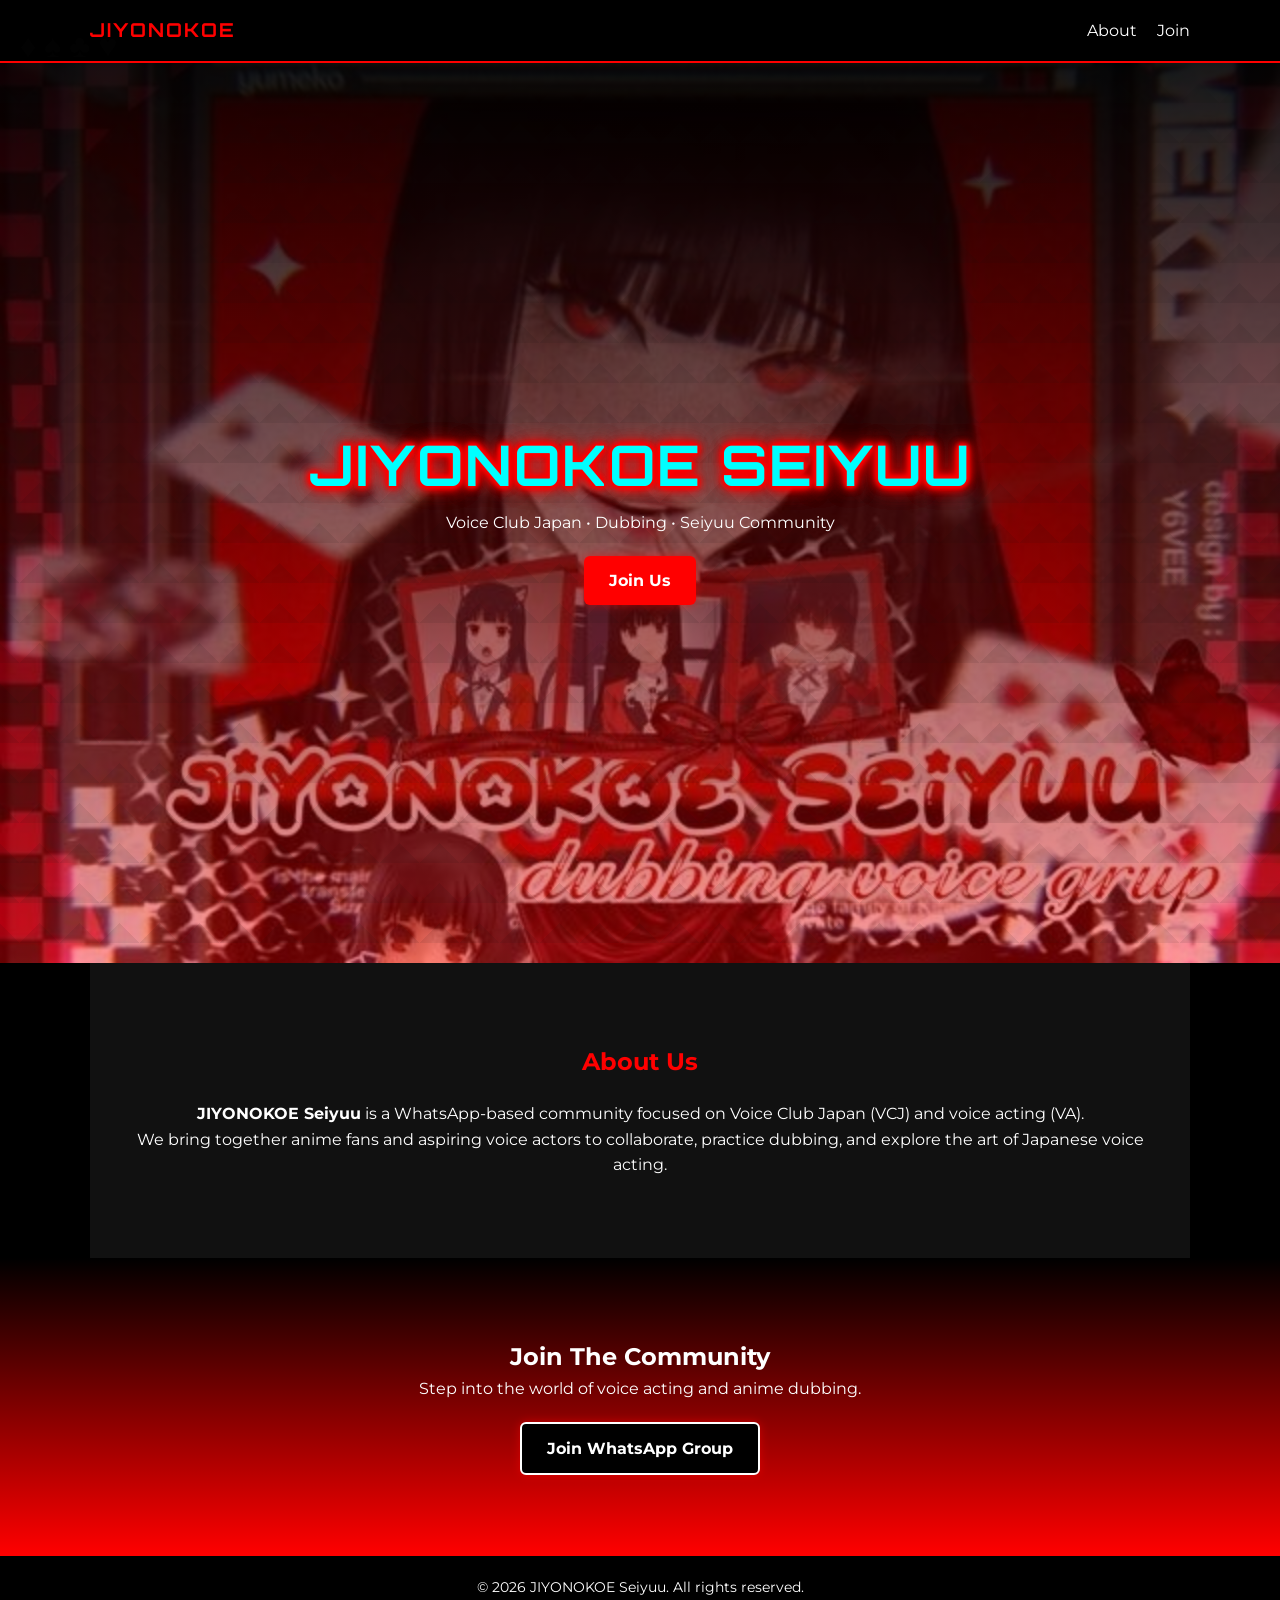
==== index.html @ 3099c6f5 "Add files via upload" ====
<!DOCTYPE html>
<html lang="en">

<head>
    <!-- META -->
    <meta charset="UTF-8">
    <meta name="viewport" content="width=device-width, initial-scale=1.0">
    <meta name="theme-color" content="#ff0000">

    <!-- SEO -->
    <title>JIYONOKOE Seiyuu | Voice Acting Community</title>
    <meta name="description"
        content="Join JIYONOKOE Seiyuu - komunitas voice acting, dubbing anime, dan Voice Club Japan.">

    <!-- FAVICON -->
    <link rel="icon" href="assets/icons/favicon.ico" type="image/x-icon">

    <!-- CSS -->
    <link rel="stylesheet" href="css/style.css">

    <!-- PRELOAD (optional performance boost) -->
    <link rel="preload" href="css/style.css" as="style">

    <link
        href="https://fonts.googleapis.com/css2?family=Orbitron:wght@500;700&family=Montserrat:wght@400;600&display=swap"
        rel="stylesheet">
</head>

<body>

    <!-- NAVBAR -->
    <header class="navbar">
        <div class="container">
            <div class="logo">JIYONOKOE</div>

            <!-- Hamburger button (mobile ready) -->
            <button class="menu-toggle" aria-label="Toggle menu">☰</button>

            <nav>
                <ul class="nav-links">
                    <li><a href="#about">About</a></li>
                    <li><a href="#join">Join</a></li>
                </ul>
            </nav>
        </div>
    </header>

    <!-- HERO -->
    <main>
        <section class="hero">
            <div class="overlay"></div>

            <div class="hero-content">
                <h1 class="glitch" data-text="JIYONOKOE SEIYUU">
                    JIYONOKOE SEIYUU
                </h1>

                <p>Voice Club Japan • Dubbing • Seiyuu Community</p>

                <a href="#join" class="btn" role="button">
                    Join Us
                </a>
            </div>
        </section>

        <!-- ABOUT -->
        <section id="about" class="about container">
            <h2>About Us</h2>

            <p>
                <strong>JIYONOKOE Seiyuu</strong> is a WhatsApp-based community focused on
                Voice Club Japan (VCJ) and voice acting (VA).
            </p>

            <p>
                We bring together anime fans and aspiring voice actors to collaborate,
                practice dubbing, and explore the art of Japanese voice acting.
            </p>
        </section>

        <!-- JOIN -->
        <section id="join" class="join">
            <div class="container">
                <h2>Join The Community</h2>
                <p>Step into the world of voice acting and anime dubbing.</p>

                <a href="https://chat.whatsapp.com/EHV4SzFaXzv5oQG0ze5y3T?mode=gi_t" class="btn join-btn"
                    target="_blank" rel="noopener noreferrer">
                    Join WhatsApp Group
                </a>
            </div>
        </section>
    </main>

    <!-- FOOTER -->
    <footer>
        <p>© 2026 JIYONOKOE Seiyuu. All rights reserved.</p>
    </footer>

    <!-- JS -->
    <script src="js/script.js" defer></script>

</body>

</html>
---- css/style.css ----
/* =========================
   RESET & BASE
========================= */
*,
*::before,
*::after {
    margin: 0;
    padding: 0;
    box-sizing: border-box;
}

:root {
    --primary: #ff0000;
    --dark: #000;
    --light: #fff;
    --gray: #111;
    --transition: 0.3s ease;
    --radius: 6px;
}

html {
    scroll-behavior: smooth;
}

body {
    font-family: 'Montserrat', sans-serif;
    background: var(--dark);
    color: var(--light);
    overflow-x: hidden;
    line-height: 1.6;
}

/* NOISE TEXTURE */
body::before {
    content: "";
    position: fixed;
    inset: 0;
    background: url("https://grainy-gradients.vercel.app/noise.svg");
    opacity: 0.05;
    pointer-events: none;
    z-index: 9999;
}

/* CONTAINER (biar konsisten layoutnya) */
.container {
    width: 90%;
    max-width: 1100px;
    margin: auto;
}

/* =========================
   NAVBAR
========================= */
.navbar {
    position: sticky;
    top: 0;
    z-index: 1000;
    background: rgba(0, 0, 0, 0.9);
    border-bottom: 2px solid var(--primary);
}

.navbar .container {
    display: flex;
    justify-content: space-between;
    align-items: center;
    padding: 15px 0;
}

.logo {
    font-weight: bold;
    color: var(--primary);
    letter-spacing: 2px;
    font-size: 1.2rem;
}

.logo,
.glitch {
    font-family: 'Orbitron', sans-serif;
    letter-spacing: 2px;
}

/* NAV LINKS */
.nav-links {
    display: flex;
    list-style: none;
    gap: 20px;
}

.nav-links a.active {
    color: red;
    font-weight: bold;
}

.navbar a {
    color: var(--light);
    text-decoration: none;
    position: relative;
    transition: var(--transition);
}

/* underline animation */
.navbar a::after {
    content: "";
    position: absolute;
    width: 0%;
    height: 2px;
    left: 0;
    bottom: -5px;
    background: var(--primary);
    transition: var(--transition);
}

.navbar a:hover::after {
    width: 100%;
}

/* =========================
   HERO
========================= */
.hero {
    height: 100vh;
    background: url("../assets/images/bg.jpg") center/cover no-repeat;
    display: flex;
    align-items: center;
    justify-content: center;
    position: relative;
}

/* CHECKERBOARD OVERLAY */
.hero::after {
    content: "";
    position: absolute;
    inset: 0;
    background-image:
        linear-gradient(45deg, #111 25%, transparent 25%),
        linear-gradient(-45deg, #111 25%, transparent 25%);
    background-size: 40px 40px;
    opacity: 0.08;
    pointer-events: none;
}

.overlay {
    position: absolute;
    inset: 0;
    background: linear-gradient(rgba(0, 0, 0, 0.9),
            rgba(255, 0, 0, 0.4));
}

.hero-content {
    position: relative;
    text-align: center;
    z-index: 2;
    padding: 20px;
}

/* =========================
   GLITCH EFFECT (UPGRADED)
========================= */
.glitch {
    font-size: clamp(2rem, 5vw, 3.5rem);
    position: relative;
    color: var(--light);
    animation: glitch-skew 1s infinite linear alternate-reverse;
    text-shadow:
        0 0 5px red,
        0 0 10px red,
        0 0 20px rgba(255, 0, 0, 0.6);
}

.glitch::before,
.glitch::after {
    content: attr(data-text);
    position: absolute;
    left: 0;
}

.glitch::before {
    color: var(--primary);
    animation: glitch-top 1s infinite linear alternate-reverse;
}

.glitch::after {
    color: cyan;
    animation: glitch-bottom 1.2s infinite linear alternate-reverse;
}

@keyframes glitch-top {
    0% {
        transform: translate(-2px, -2px);
    }

    50% {
        transform: translate(2px, 2px);
    }

    100% {
        transform: translate(-1px, 1px);
    }
}

@keyframes glitch-bottom {
    0% {
        transform: translate(2px, 2px);
    }

    50% {
        transform: translate(-2px, -2px);
    }

    100% {
        transform: translate(1px, -1px);
    }
}

@keyframes glitch-skew {
    0% {
        transform: skew(0deg);
    }

    100% {
        transform: skew(2deg);
    }
}

/* =========================
   BUTTON
========================= */
.btn {
    display: inline-block;
    margin-top: 20px;
    padding: 12px 25px;
    background: var(--primary);
    color: var(--light);
    text-decoration: none;
    border-radius: var(--radius);
    transition: var(--transition);
    font-weight: bold;
    box-shadow: 0 0 10px rgba(255, 0, 0, 0.5);
}

.btn:hover {
    background: var(--light);
    color: var(--dark);
    transform: scale(1.05);
    box-shadow: 0 0 20px rgba(255, 0, 0, 0.8);
}

/* =========================
   ABOUT
========================= */
.about {
    padding: 80px 20px;
    text-align: center;
    background: var(--gray);
}

.about h2 {
    color: var(--primary);
    margin-bottom: 20px;
}

/* =========================
   JOIN
========================= */
.join {
    padding: 80px 20px;
    text-align: center;
    background: linear-gradient(var(--dark), var(--primary));
}

.join-btn {
    background: var(--dark);
    border: 2px solid var(--light);
}

.join-btn:hover {
    background: var(--light);
    color: var(--dark);
}

.join::before {
    content: "♦ ♠ ♣ ♥";
    position: absolute;
    top: 20px;
    left: 20px;
    font-size: 2rem;
    opacity: 0.1;
}

/* =========================
   FOOTER
========================= */
footer {
    text-align: center;
    padding: 20px;
    background: var(--dark);
    border-top: 1px solid var(--primary);
    font-size: 0.9rem;
}

/* =========================
   MOBILE MENU
========================= */
.menu-toggle {
    display: none;
    font-size: 1.5rem;
    background: none;
    border: none;
    color: var(--light);
    cursor: pointer;
}

/* =========================
   RESPONSIVE
========================= */
@media (max-width: 768px) {
    .menu-toggle {
        display: block;
    }

    .nav-links {
        position: absolute;
        top: 60px;
        right: 0;
        background: var(--dark);
        width: 100%;
        flex-direction: column;
        align-items: center;
        display: none;
        padding: 20px 0;
    }

    .nav-links.active {
        display: flex;
    }

    .hero {
        height: 90vh;
    }
}
---- css/style.css ----
/* =========================
   RESET & BASE
========================= */
*,
*::before,
*::after {
    margin: 0;
    padding: 0;
    box-sizing: border-box;
}

:root {
    --primary: #ff0000;
    --dark: #000;
    --light: #fff;
    --gray: #111;
    --transition: 0.3s ease;
    --radius: 6px;
}

html {
    scroll-behavior: smooth;
}

body {
    font-family: 'Montserrat', sans-serif;
    background: var(--dark);
    color: var(--light);
    overflow-x: hidden;
    line-height: 1.6;
}

/* NOISE TEXTURE */
body::before {
    content: "";
    position: fixed;
    inset: 0;
    background: url("https://grainy-gradients.vercel.app/noise.svg");
    opacity: 0.05;
    pointer-events: none;
    z-index: 9999;
}

/* CONTAINER (biar konsisten layoutnya) */
.container {
    width: 90%;
    max-width: 1100px;
    margin: auto;
}

/* =========================
   NAVBAR
========================= */
.navbar {
    position: sticky;
    top: 0;
    z-index: 1000;
    background: rgba(0, 0, 0, 0.9);
    border-bottom: 2px solid var(--primary);
}

.navbar .container {
    display: flex;
    justify-content: space-between;
    align-items: center;
    padding: 15px 0;
}

.logo {
    font-weight: bold;
    color: var(--primary);
    letter-spacing: 2px;
    font-size: 1.2rem;
}

.logo,
.glitch {
    font-family: 'Orbitron', sans-serif;
    letter-spacing: 2px;
}

/* NAV LINKS */
.nav-links {
    display: flex;
    list-style: none;
    gap: 20px;
}

.nav-links a.active {
    color: red;
    font-weight: bold;
}

.navbar a {
    color: var(--light);
    text-decoration: none;
    position: relative;
    transition: var(--transition);
}

/* underline animation */
.navbar a::after {
    content: "";
    position: absolute;
    width: 0%;
    height: 2px;
    left: 0;
    bottom: -5px;
    background: var(--primary);
    transition: var(--transition);
}

.navbar a:hover::after {
    width: 100%;
}

/* =========================
   HERO
========================= */
.hero {
    height: 100vh;
    background: url("../assets/images/bg.jpg") center/cover no-repeat;
    display: flex;
    align-items: center;
    justify-content: center;
    position: relative;
}

/* CHECKERBOARD OVERLAY */
.hero::after {
    content: "";
    position: absolute;
    inset: 0;
    background-image:
        linear-gradient(45deg, #111 25%, transparent 25%),
        linear-gradient(-45deg, #111 25%, transparent 25%);
    background-size: 40px 40px;
    opacity: 0.08;
    pointer-events: none;
}

.overlay {
    position: absolute;
    inset: 0;
    background: linear-gradient(rgba(0, 0, 0, 0.9),
            rgba(255, 0, 0, 0.4));
}

.hero-content {
    position: relative;
    text-align: center;
    z-index: 2;
    padding: 20px;
}

/* =========================
   GLITCH EFFECT (UPGRADED)
========================= */
.glitch {
    font-size: clamp(2rem, 5vw, 3.5rem);
    position: relative;
    color: var(--light);
    animation: glitch-skew 1s infinite linear alternate-reverse;
    text-shadow:
        0 0 5px red,
        0 0 10px red,
        0 0 20px rgba(255, 0, 0, 0.6);
}

.glitch::before,
.glitch::after {
    content: attr(data-text);
    position: absolute;
    left: 0;
}

.glitch::before {
    color: var(--primary);
    animation: glitch-top 1s infinite linear alternate-reverse;
}

.glitch::after {
    color: cyan;
    animation: glitch-bottom 1.2s infinite linear alternate-reverse;
}

@keyframes glitch-top {
    0% {
        transform: translate(-2px, -2px);
    }

    50% {
        transform: translate(2px, 2px);
    }

    100% {
        transform: translate(-1px, 1px);
    }
}

@keyframes glitch-bottom {
    0% {
        transform: translate(2px, 2px);
    }

    50% {
        transform: translate(-2px, -2px);
    }

    100% {
        transform: translate(1px, -1px);
    }
}

@keyframes glitch-skew {
    0% {
        transform: skew(0deg);
    }

    100% {
        transform: skew(2deg);
    }
}

/* =========================
   BUTTON
========================= */
.btn {
    display: inline-block;
    margin-top: 20px;
    padding: 12px 25px;
    background: var(--primary);
    color: var(--light);
    text-decoration: none;
    border-radius: var(--radius);
    transition: var(--transition);
    font-weight: bold;
    box-shadow: 0 0 10px rgba(255, 0, 0, 0.5);
}

.btn:hover {
    background: var(--light);
    color: var(--dark);
    transform: scale(1.05);
    box-shadow: 0 0 20px rgba(255, 0, 0, 0.8);
}

/* =========================
   ABOUT
========================= */
.about {
    padding: 80px 20px;
    text-align: center;
    background: var(--gray);
}

.about h2 {
    color: var(--primary);
    margin-bottom: 20px;
}

/* =========================
   JOIN
========================= */
.join {
    padding: 80px 20px;
    text-align: center;
    background: linear-gradient(var(--dark), var(--primary));
}

.join-btn {
    background: var(--dark);
    border: 2px solid var(--light);
}

.join-btn:hover {
    background: var(--light);
    color: var(--dark);
}

.join::before {
    content: "♦ ♠ ♣ ♥";
    position: absolute;
    top: 20px;
    left: 20px;
    font-size: 2rem;
    opacity: 0.1;
}

/* =========================
   FOOTER
========================= */
footer {
    text-align: center;
    padding: 20px;
    background: var(--dark);
    border-top: 1px solid var(--primary);
    font-size: 0.9rem;
}

/* =========================
   MOBILE MENU
========================= */
.menu-toggle {
    display: none;
    font-size: 1.5rem;
    background: none;
    border: none;
    color: var(--light);
    cursor: pointer;
}

/* =========================
   RESPONSIVE
========================= */
@media (max-width: 768px) {
    .menu-toggle {
        display: block;
    }

    .nav-links {
        position: absolute;
        top: 60px;
        right: 0;
        background: var(--dark);
        width: 100%;
        flex-direction: column;
        align-items: center;
        display: none;
        padding: 20px 0;
    }

    .nav-links.active {
        display: flex;
    }

    .hero {
        height: 90vh;
    }
}
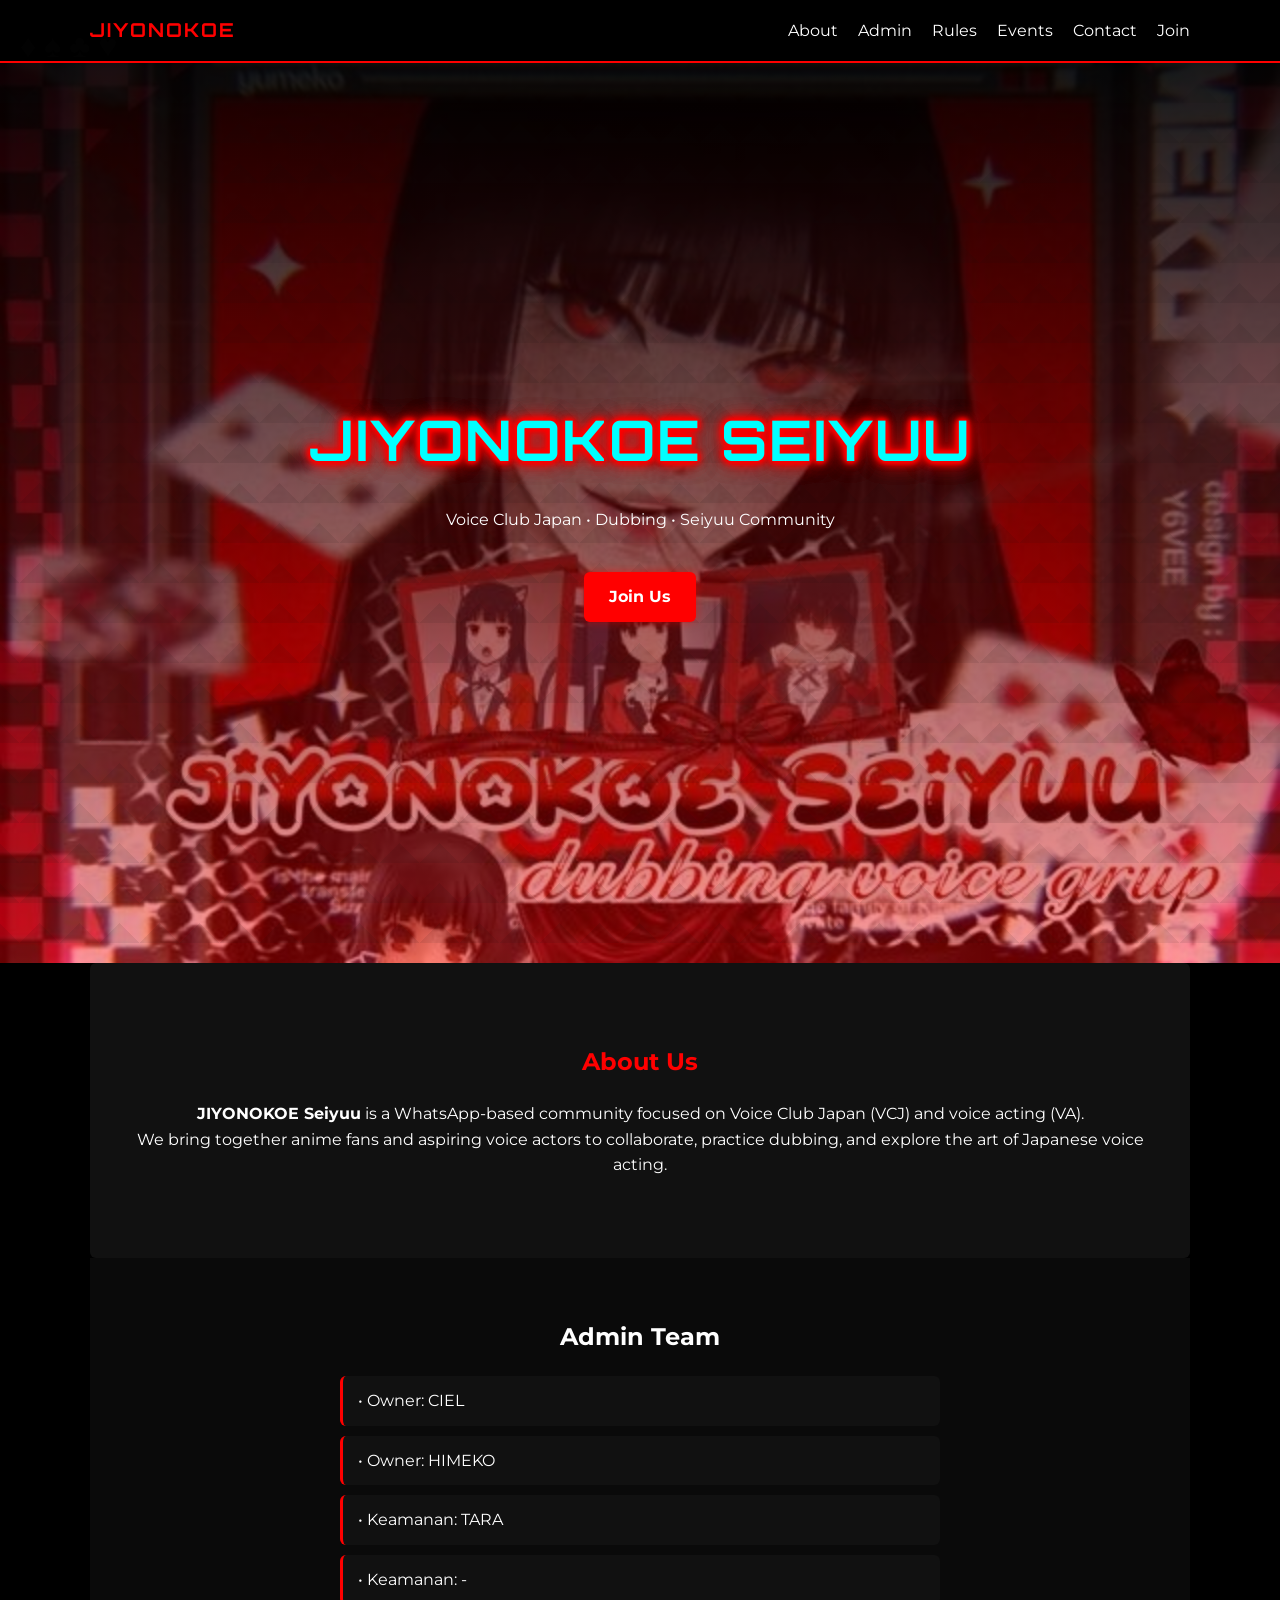
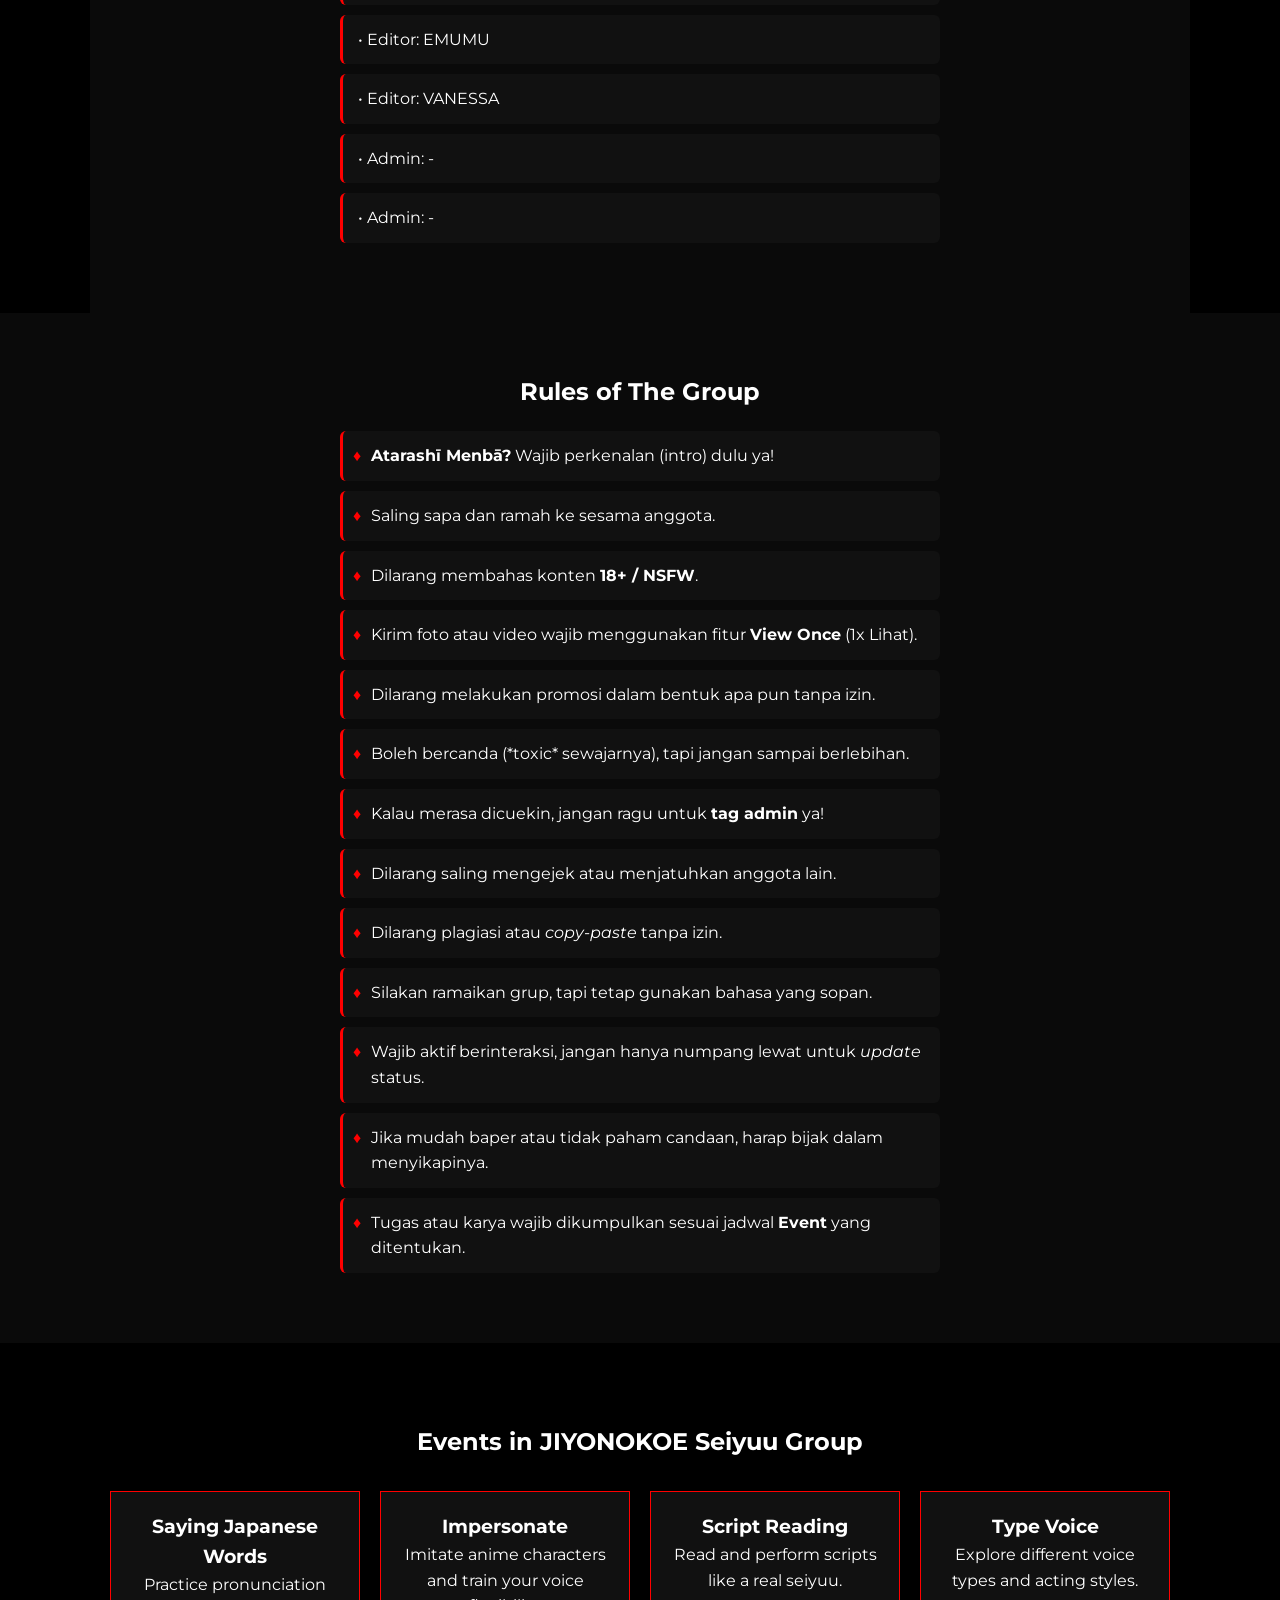
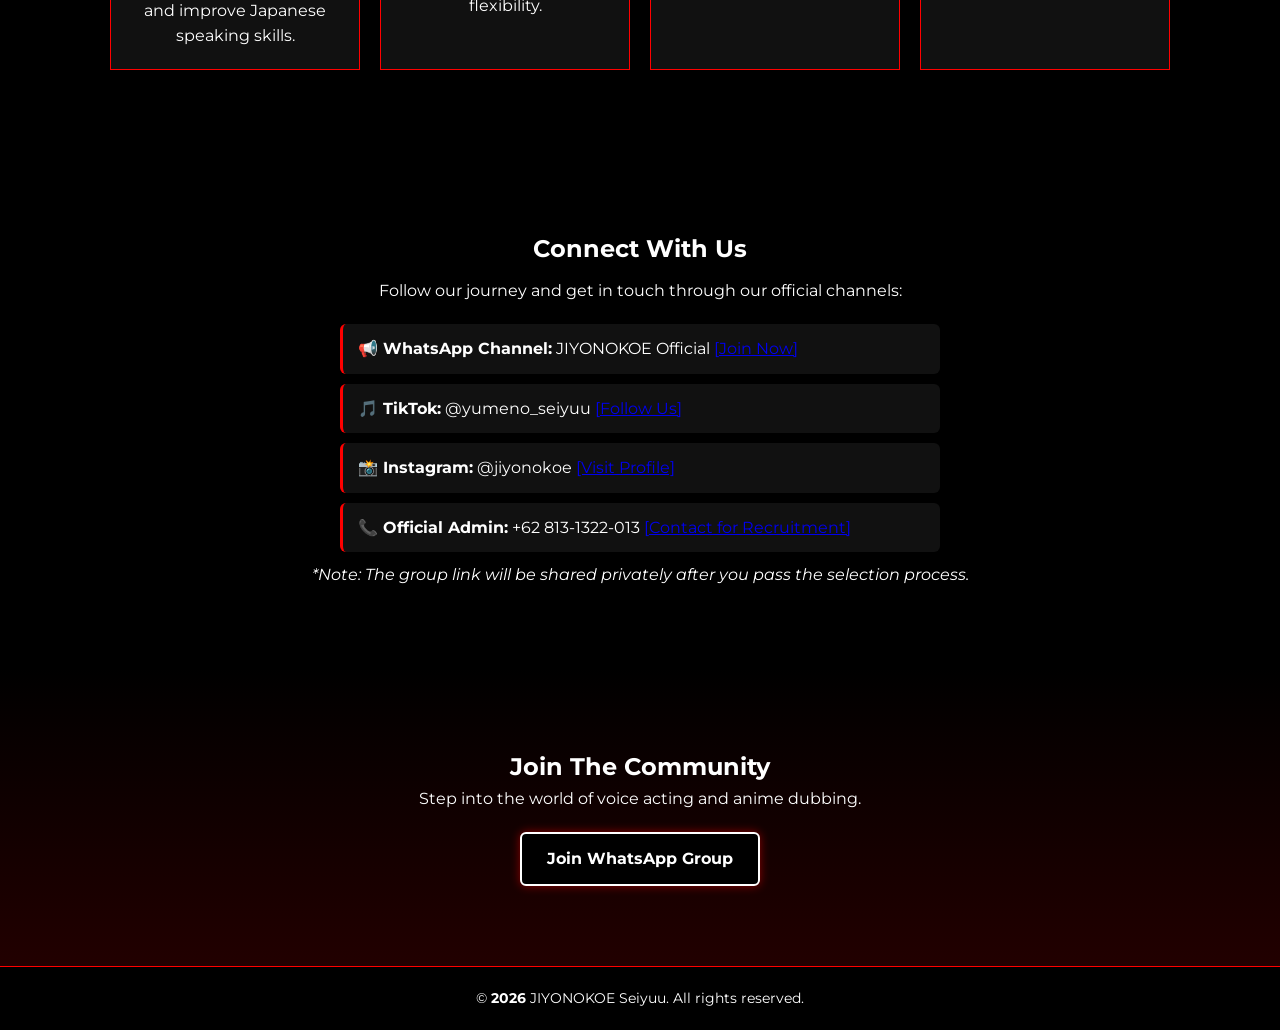
==== commit 01d82488: "Add files via upload" ====
--- a/index.html
+++ b/index.html
@@ -21,6 +21,14 @@
     <!-- PRELOAD (optional performance boost) -->
     <link rel="preload" href="css/style.css" as="style">
 
+    <style>
+        #year {
+            font-weight: bold;
+            /* font-weight: 600; */
+            /* color: var(--primary); */
+        }
+    </style>
+
     <link
         href="https://fonts.googleapis.com/css2?family=Orbitron:wght@500;700&family=Montserrat:wght@400;600&display=swap"
         rel="stylesheet">
@@ -39,6 +47,10 @@
             <nav>
                 <ul class="nav-links">
                     <li><a href="#about">About</a></li>
+                    <li><a href="#admin">Admin</a></li>
+                    <li><a href="#rules">Rules</a></li>
+                    <li><a href="#events">Events</a></li>
+                    <li><a href="#contact">Contact</a></li>
                     <li><a href="#join">Join</a></li>
                 </ul>
             </nav>
@@ -78,14 +90,116 @@
             </p>
         </section>
 
+        <!-- ADMIN -->
+        <section id="admin" class="admin container">
+            <h2>Admin Team</h2>
+            <ul>
+                <!-- <li>• Owner: JIYONOKOE Founder</li>
+                <li>• Co-Admin: Voice Director</li>
+                <li>• Moderator: Community Staff</li> -->
+                <li>• Owner: CIEL</li>
+                <li>• Owner: HIMEKO</li>
+                <li>• Keamanan: TARA</li>
+                <li>• Keamanan: -</li>
+                <li>• Editor: EMUMU</li>
+                <li>• Editor: VANESSA</li>
+                <li>• Admin: -</li>
+                <li>• Admin: -</li>
+            </ul>
+        </section>
+
+        <!-- RULES -->
+        <section id="rules" class="rules">
+            <div class="container">
+                <h2>Rules of The Group</h2>
+                <ul>
+                    <li><strong>Atarashī Menbā?</strong> Wajib perkenalan (intro) dulu ya!</li>
+                    <li>Saling sapa dan ramah ke sesama anggota.</li>
+                    <li>Dilarang membahas konten <strong>18+ / NSFW</strong>.</li>
+                    <li>Kirim foto atau video wajib menggunakan fitur <strong>View Once</strong> (1x Lihat).</li>
+                    <li>Dilarang melakukan promosi dalam bentuk apa pun tanpa izin.</li>
+                    <li>Boleh bercanda (*toxic* sewajarnya), tapi jangan sampai berlebihan.</li>
+                    <li>Kalau merasa dicuekin, jangan ragu untuk <strong>tag admin</strong> ya!</li>
+                    <li>Dilarang saling mengejek atau menjatuhkan anggota lain.</li>
+                    <li>Dilarang plagiasi atau <em>copy-paste</em> tanpa izin.</li>
+                    <li>Silakan ramaikan grup, tapi tetap gunakan bahasa yang sopan.</li>
+                    <li>Wajib aktif berinteraksi, jangan hanya numpang lewat untuk <em>update</em> status.</li>
+                    <li>Jika mudah baper atau tidak paham candaan, harap bijak dalam menyikapinya.</li>
+                    <li>Tugas atau karya wajib dikumpulkan sesuai jadwal <strong>Event</strong> yang ditentukan.</li>
+                </ul>
+            </div>
+        </section>
+
+        <!-- EVENTS -->
+        <section id="events" class="events container">
+            <h2>Events in JIYONOKOE Seiyuu Group</h2>
+
+            <div class="event-list">
+                <div class="event-card">
+                    <h3>Saying Japanese Words</h3>
+                    <p>Practice pronunciation and improve Japanese speaking skills.</p>
+                </div>
+
+                <div class="event-card">
+                    <h3>Impersonate</h3>
+                    <p>Imitate anime characters and train your voice flexibility.</p>
+                </div>
+
+                <div class="event-card">
+                    <h3>Script Reading</h3>
+                    <p>Read and perform scripts like a real seiyuu.</p>
+                </div>
+
+                <div class="event-card">
+                    <h3>Type Voice</h3>
+                    <p>Explore different voice types and acting styles.</p>
+                </div>
+            </div>
+        </section>
+
+        <!-- CONTACT -->
+        <section id="contact" class="contact">
+            <div class="container">
+                <h2>Connect With Us</h2>
+                <p>Follow our journey and get in touch through our official channels:</p>
+
+                <ul class="social-list">
+                    <li>
+                        <strong>📢 WhatsApp Channel:</strong> JIYONOKOE Official
+                        <a href="https://whatsapp.com/channel/0029Vb7J8HgIt5rrhoiACw1H" target="_blank"
+                            rel="noopener noreferrer">[Join Now]</a>
+                    </li>
+                    <li>
+                        <strong>🎵 TikTok:</strong> @yumeno_seiyuu
+                        <a href="https://www.tiktok.com/@yumeno_seiyuu" target="_blank"
+                            rel="noopener noreferrer">[Follow Us]</a>
+                    </li>
+                    <li>
+                        <strong>📸 Instagram:</strong> @jiyonokoe
+                        <a href="https://www.instagram.com/invites/contact/?utm_source=ig_contact_invite&utm_medium=copy_link&utm_content=hyzspw4"
+                            target="_blank" rel="noopener noreferrer">[Visit Profile]</a>
+                    </li>
+                    <li>
+                        <strong>📞 Official Admin:</strong> +62 813-1322-013
+                        <a href="https://wa.me/628131322013?text=Halo%20kak%20ciel,%20perkenalkan%20saya%20[nama].%0ASaya%20tertarik%20untuk%20bergabung%20dengan%20grup%20JIYONOKOE%20seiyuu.%20Apakah%20saat%20ini%20masih%20membuka%20pendaftaran?"
+                            target="_blank" rel="noopener noreferrer">[Contact for Recruitment]</a>
+                    </li>
+                </ul>
+
+                <div class="registration-note">
+                    <p><em>*Note: The group link will be shared privately after you pass the selection process.</em></p>
+                </div>
+            </div>
+        </section>
+
         <!-- JOIN -->
         <section id="join" class="join">
             <div class="container">
                 <h2>Join The Community</h2>
                 <p>Step into the world of voice acting and anime dubbing.</p>
 
-                <a href="https://chat.whatsapp.com/EHV4SzFaXzv5oQG0ze5y3T?mode=gi_t" class="btn join-btn"
-                    target="_blank" rel="noopener noreferrer">
+                <a href="https://whatsapp.com/channel/0029Vb7J8HgIt5rrhoiACw1H" class="btn join-btn" target="_blank"
+                    rel="noopener noreferrer">
                     Join WhatsApp Group
                 </a>
             </div>
@@ -94,12 +208,19 @@
 
     <!-- FOOTER -->
     <footer>
-        <p>© 2026 JIYONOKOE Seiyuu. All rights reserved.</p>
+        <div class="container">
+            <p>© <span id="year"></span> JIYONOKOE Seiyuu. All rights reserved.</p>
+        </div>
     </footer>
 
     <!-- JS -->
     <script src="js/script.js" defer></script>
 
+    <script>
+        // Set current year in footer
+        document.getElementById('year').textContent = new Date().getFullYear();
+    </script>
+
 </body>
 
 </html>
--- a/css/style.css
+++ b/css/style.css
@@ -57,6 +57,7 @@
     z-index: 1000;
     background: rgba(0, 0, 0, 0.9);
     border-bottom: 2px solid var(--primary);
+    padding: 0 15px;
 }
 
 .navbar .container {
@@ -64,6 +65,8 @@
     justify-content: space-between;
     align-items: center;
     padding: 15px 0;
+    /* width: 100%;
+    max-width: 1100px; */
 }
 
 .logo {
@@ -151,6 +154,16 @@
     text-align: center;
     z-index: 2;
     padding: 20px;
+
+    display: flex;
+    flex-direction: column;
+    align-items: center;
+    gap: 20px;
+    /* INI YANG FIX TABRAKAN */
+}
+
+.hero-content h1 {
+    margin-bottom: 10px;
 }
 
 /* =========================
@@ -165,6 +178,8 @@
         0 0 5px red,
         0 0 10px red,
         0 0 20px rgba(255, 0, 0, 0.6);
+
+    line-height: 1.3;
 }
 
 .glitch::before,
@@ -252,6 +267,7 @@
     padding: 80px 20px;
     text-align: center;
     background: var(--gray);
+    border-radius: var(--radius);
 }
 
 .about h2 {
@@ -265,7 +281,12 @@
 .join {
     padding: 80px 20px;
     text-align: center;
-    background: linear-gradient(var(--dark), var(--primary));
+    /* background: linear-gradient(var(--dark), var(--primary)); */
+    /* background: linear-gradient(135deg, var(--dark), var(--primary));
+    border-radius: var(--radius);
+    position: relative;
+    overflow: hidden; */
+    background: linear-gradient(#000, #220000);
 }
 
 .join-btn {
@@ -285,6 +306,151 @@
     left: 20px;
     font-size: 2rem;
     opacity: 0.1;
+}
+
+/* =========================
+   ADMIN
+========================= */
+.admin {
+    padding: 60px 20px;
+    background: #0a0a0a;
+}
+
+.admin ul {
+    list-style: none;
+    margin-top: 15px;
+    padding: 0;
+}
+
+.admin h2,
+.rules h2,
+.events h2,
+.contact h2 {
+    text-align: center;
+    margin-bottom: 10px;
+}
+
+.admin ul,
+.rules ul,
+.social-list {
+    text-align: left;
+    max-width: 600px;
+    margin: 20px auto 0;
+}
+
+.admin ul li,
+.rules ul li,
+.social-list li {
+    background: #111;
+    padding: 12px 15px;
+    margin-bottom: 10px;
+    border-left: 3px solid red;
+    border-radius: 6px;
+    transition: all 0.3s ease;
+}
+
+.rules ul li {
+    position: relative;
+    padding-left: 28px;
+}
+
+.rules ul li::before {
+    content: "♦";
+    position: absolute;
+    left: 10px;
+    color: red;
+}
+
+.admin ul li:hover,
+.rules ul li:hover,
+.social-list li:hover {
+    background: #1a1a1a;
+    transform: translateX(5px);
+}
+
+/* =========================
+   RULES
+========================= */
+.rules {
+    padding: 60px 20px;
+    background: #0a0a0a;
+    text-align: center;
+}
+
+.rules ul {
+    list-style: none;
+    margin-top: 20px;
+}
+
+/* =========================
+   EVENTS
+========================= */
+.events {
+    padding: 80px 20px;
+    text-align: center;
+}
+
+.event-list {
+    display: grid;
+    grid-template-columns: repeat(auto-fit, minmax(220px, 1fr));
+    gap: 20px;
+    margin-top: 30px;
+}
+
+.event-card {
+    background: #111;
+    padding: 20px;
+    border: 1px solid red;
+    transition: 0.3s;
+    position: relative;
+    overflow: hidden;
+}
+
+/* glow hover */
+.event-card:hover {
+    transform: translateY(-5px);
+    box-shadow: 0 0 20px red;
+}
+
+.event-card::before {
+    content: "";
+    position: absolute;
+    inset: 0;
+    background: linear-gradient(transparent, rgba(255, 0, 0, 0.2));
+    opacity: 0;
+    transition: 0.3s;
+}
+
+.event-card:hover::before {
+    opacity: 1;
+}
+
+/* =========================
+   CONTACT
+========================= */
+.contact {
+    padding: 80px 20px;
+    text-align: center;
+    /* background: linear-gradient(#000, #220000); */
+    /* background: linear-gradient(var(--dark), var(--primary));
+    border-radius: var(--radius);
+    position: relative;
+    overflow: hidden; */
+}
+
+.social-list {
+    list-style: none;
+    margin-top: 20px;
+}
+
+.social-list li {
+    margin: 10px 0;
+}
+
+.note {
+    margin-top: 20px;
+    font-size: 0.9rem;
+    opacity: 0.7;
 }
 
 /* =========================
@@ -308,6 +474,12 @@
     border: none;
     color: var(--light);
     cursor: pointer;
+    margin-left: auto;
+    transition: 0.3s;
+}
+
+.menu-toggle:active {
+    transform: scale(0.9);
 }
 
 /* =========================
@@ -318,9 +490,15 @@
         display: block;
     }
 
+    .navbar .container {
+        width: 100%;
+        padding: 0 15px;
+    }
+
     .nav-links {
         position: absolute;
-        top: 60px;
+        top: 100%;
+        left: 0;
         right: 0;
         background: var(--dark);
         width: 100%;
@@ -328,6 +506,7 @@
         align-items: center;
         display: none;
         padding: 20px 0;
+        z-index: 1000;
     }
 
     .nav-links.active {
@@ -335,6 +514,21 @@
     }
 
     .hero {
-        height: 90vh;
+        height: auto;
+        /* jangan paksa 100vh */
+        padding: 80px 0;
+    }
+
+    .hero-content {
+        gap: 16px;
+    }
+
+    .glitch {
+        font-size: 1.8rem;
+        line-height: 1.3;
+    }
+
+    .hero p {
+        font-size: 0.9rem;
     }
 }
--- a/css/style.css
+++ b/css/style.css
@@ -57,6 +57,7 @@
     z-index: 1000;
     background: rgba(0, 0, 0, 0.9);
     border-bottom: 2px solid var(--primary);
+    padding: 0 15px;
 }
 
 .navbar .container {
@@ -64,6 +65,8 @@
     justify-content: space-between;
     align-items: center;
     padding: 15px 0;
+    /* width: 100%;
+    max-width: 1100px; */
 }
 
 .logo {
@@ -151,6 +154,16 @@
     text-align: center;
     z-index: 2;
     padding: 20px;
+
+    display: flex;
+    flex-direction: column;
+    align-items: center;
+    gap: 20px;
+    /* INI YANG FIX TABRAKAN */
+}
+
+.hero-content h1 {
+    margin-bottom: 10px;
 }
 
 /* =========================
@@ -165,6 +178,8 @@
         0 0 5px red,
         0 0 10px red,
         0 0 20px rgba(255, 0, 0, 0.6);
+
+    line-height: 1.3;
 }
 
 .glitch::before,
@@ -252,6 +267,7 @@
     padding: 80px 20px;
     text-align: center;
     background: var(--gray);
+    border-radius: var(--radius);
 }
 
 .about h2 {
@@ -265,7 +281,12 @@
 .join {
     padding: 80px 20px;
     text-align: center;
-    background: linear-gradient(var(--dark), var(--primary));
+    /* background: linear-gradient(var(--dark), var(--primary)); */
+    /* background: linear-gradient(135deg, var(--dark), var(--primary));
+    border-radius: var(--radius);
+    position: relative;
+    overflow: hidden; */
+    background: linear-gradient(#000, #220000);
 }
 
 .join-btn {
@@ -285,6 +306,151 @@
     left: 20px;
     font-size: 2rem;
     opacity: 0.1;
+}
+
+/* =========================
+   ADMIN
+========================= */
+.admin {
+    padding: 60px 20px;
+    background: #0a0a0a;
+}
+
+.admin ul {
+    list-style: none;
+    margin-top: 15px;
+    padding: 0;
+}
+
+.admin h2,
+.rules h2,
+.events h2,
+.contact h2 {
+    text-align: center;
+    margin-bottom: 10px;
+}
+
+.admin ul,
+.rules ul,
+.social-list {
+    text-align: left;
+    max-width: 600px;
+    margin: 20px auto 0;
+}
+
+.admin ul li,
+.rules ul li,
+.social-list li {
+    background: #111;
+    padding: 12px 15px;
+    margin-bottom: 10px;
+    border-left: 3px solid red;
+    border-radius: 6px;
+    transition: all 0.3s ease;
+}
+
+.rules ul li {
+    position: relative;
+    padding-left: 28px;
+}
+
+.rules ul li::before {
+    content: "♦";
+    position: absolute;
+    left: 10px;
+    color: red;
+}
+
+.admin ul li:hover,
+.rules ul li:hover,
+.social-list li:hover {
+    background: #1a1a1a;
+    transform: translateX(5px);
+}
+
+/* =========================
+   RULES
+========================= */
+.rules {
+    padding: 60px 20px;
+    background: #0a0a0a;
+    text-align: center;
+}
+
+.rules ul {
+    list-style: none;
+    margin-top: 20px;
+}
+
+/* =========================
+   EVENTS
+========================= */
+.events {
+    padding: 80px 20px;
+    text-align: center;
+}
+
+.event-list {
+    display: grid;
+    grid-template-columns: repeat(auto-fit, minmax(220px, 1fr));
+    gap: 20px;
+    margin-top: 30px;
+}
+
+.event-card {
+    background: #111;
+    padding: 20px;
+    border: 1px solid red;
+    transition: 0.3s;
+    position: relative;
+    overflow: hidden;
+}
+
+/* glow hover */
+.event-card:hover {
+    transform: translateY(-5px);
+    box-shadow: 0 0 20px red;
+}
+
+.event-card::before {
+    content: "";
+    position: absolute;
+    inset: 0;
+    background: linear-gradient(transparent, rgba(255, 0, 0, 0.2));
+    opacity: 0;
+    transition: 0.3s;
+}
+
+.event-card:hover::before {
+    opacity: 1;
+}
+
+/* =========================
+   CONTACT
+========================= */
+.contact {
+    padding: 80px 20px;
+    text-align: center;
+    /* background: linear-gradient(#000, #220000); */
+    /* background: linear-gradient(var(--dark), var(--primary));
+    border-radius: var(--radius);
+    position: relative;
+    overflow: hidden; */
+}
+
+.social-list {
+    list-style: none;
+    margin-top: 20px;
+}
+
+.social-list li {
+    margin: 10px 0;
+}
+
+.note {
+    margin-top: 20px;
+    font-size: 0.9rem;
+    opacity: 0.7;
 }
 
 /* =========================
@@ -308,6 +474,12 @@
     border: none;
     color: var(--light);
     cursor: pointer;
+    margin-left: auto;
+    transition: 0.3s;
+}
+
+.menu-toggle:active {
+    transform: scale(0.9);
 }
 
 /* =========================
@@ -318,9 +490,15 @@
         display: block;
     }
 
+    .navbar .container {
+        width: 100%;
+        padding: 0 15px;
+    }
+
     .nav-links {
         position: absolute;
-        top: 60px;
+        top: 100%;
+        left: 0;
         right: 0;
         background: var(--dark);
         width: 100%;
@@ -328,6 +506,7 @@
         align-items: center;
         display: none;
         padding: 20px 0;
+        z-index: 1000;
     }
 
     .nav-links.active {
@@ -335,6 +514,21 @@
     }
 
     .hero {
-        height: 90vh;
+        height: auto;
+        /* jangan paksa 100vh */
+        padding: 80px 0;
+    }
+
+    .hero-content {
+        gap: 16px;
+    }
+
+    .glitch {
+        font-size: 1.8rem;
+        line-height: 1.3;
+    }
+
+    .hero p {
+        font-size: 0.9rem;
     }
 }
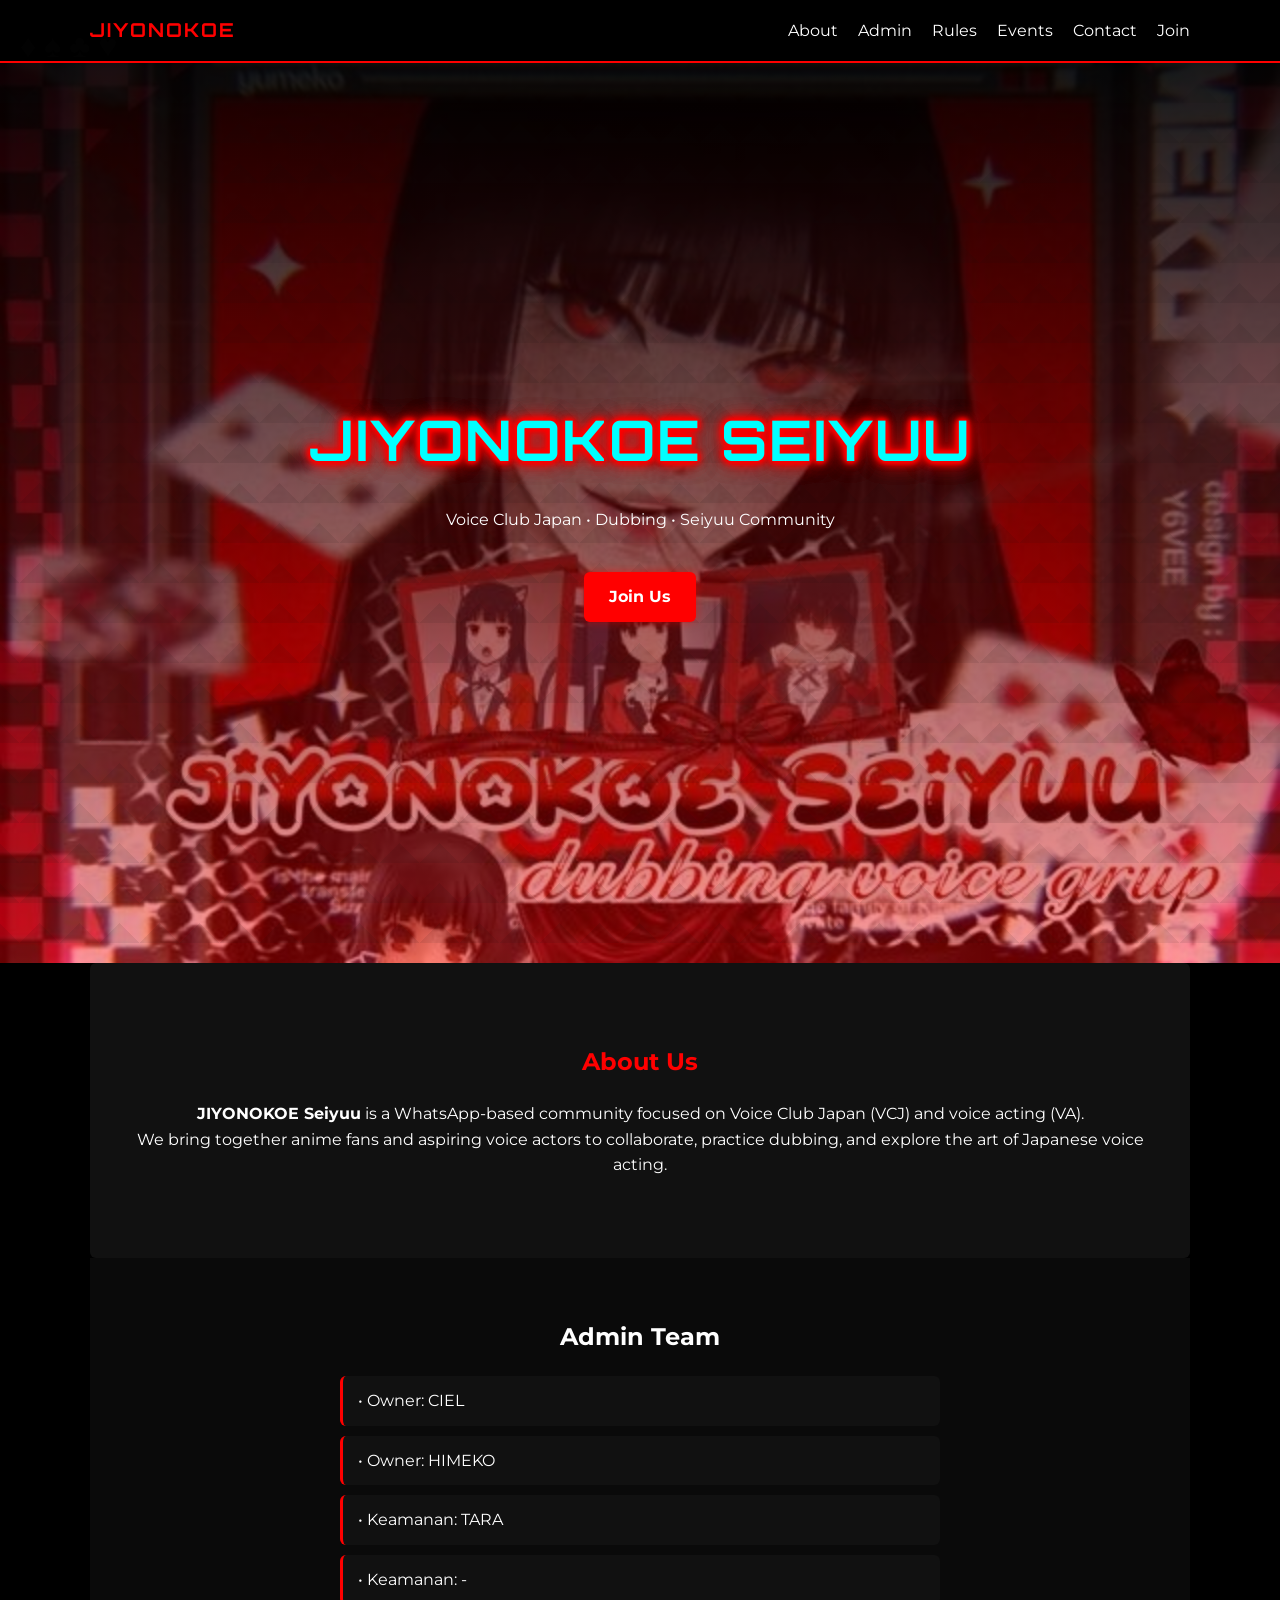
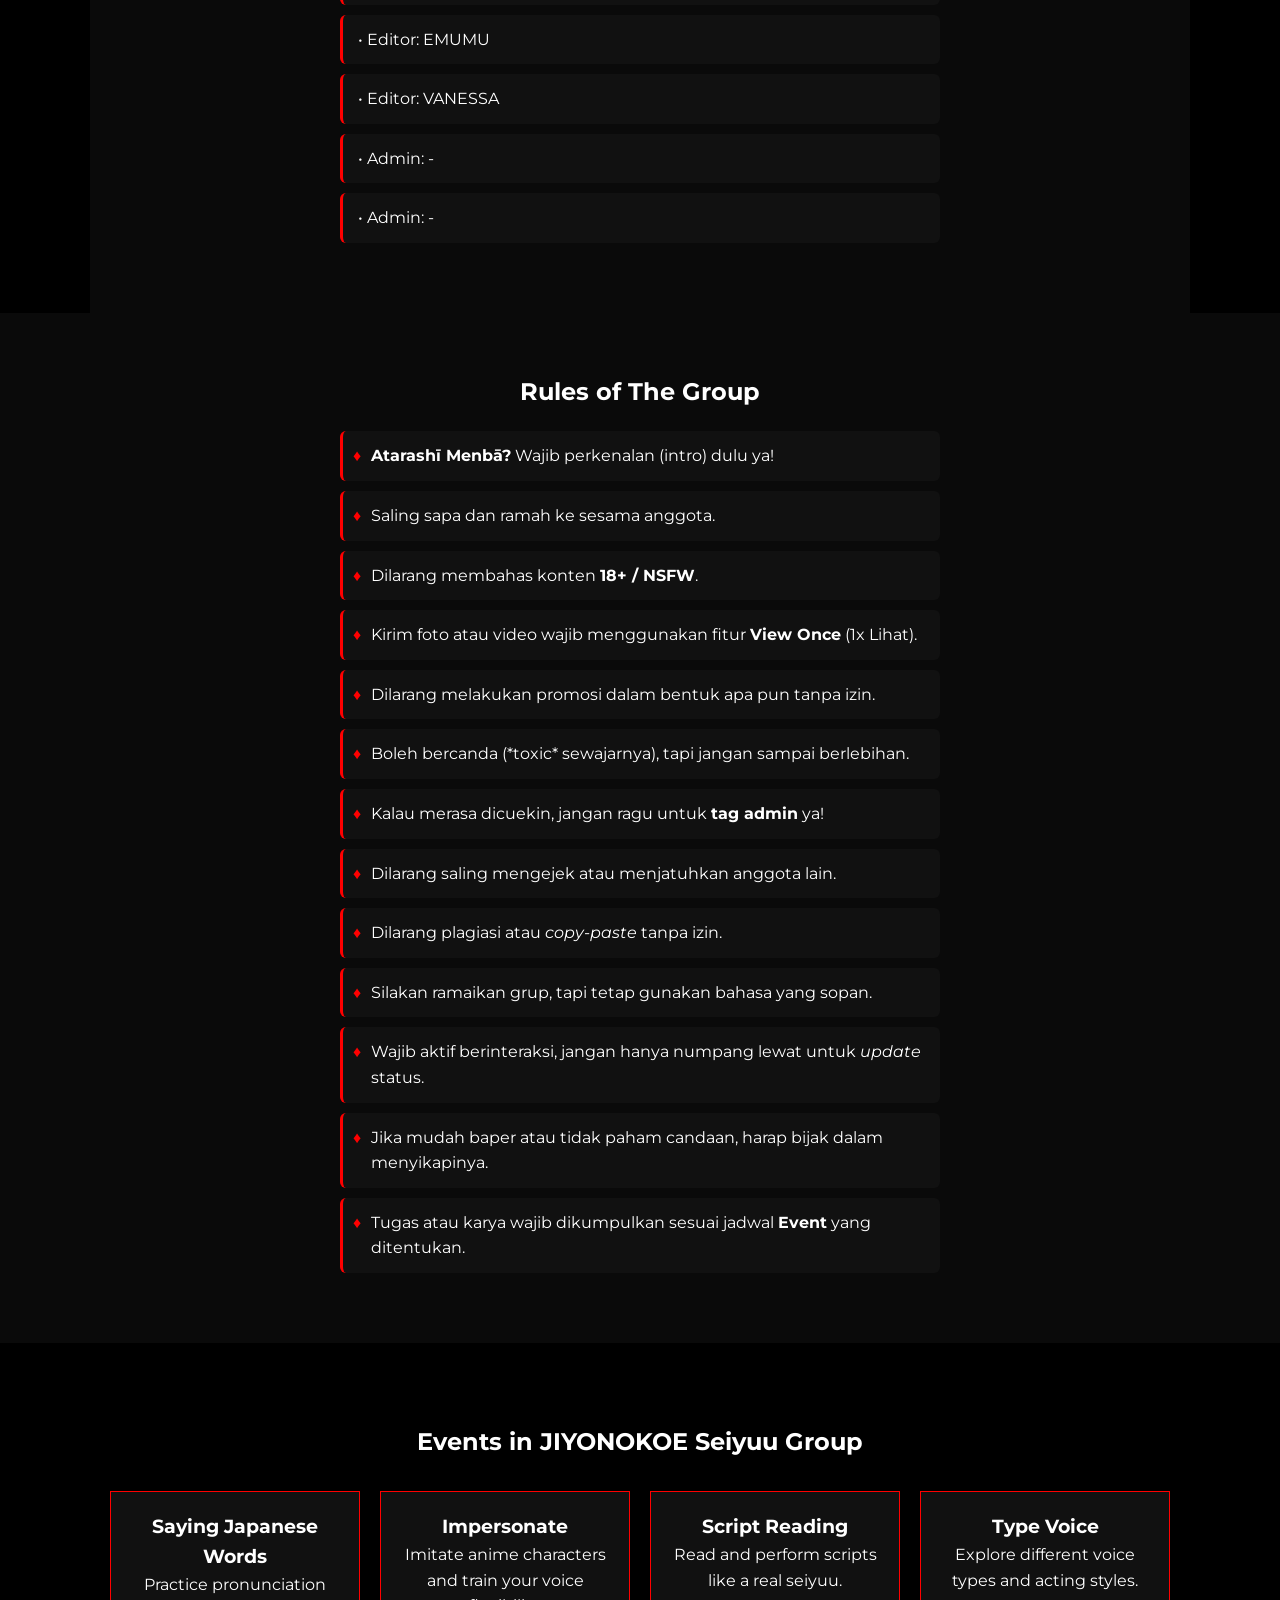
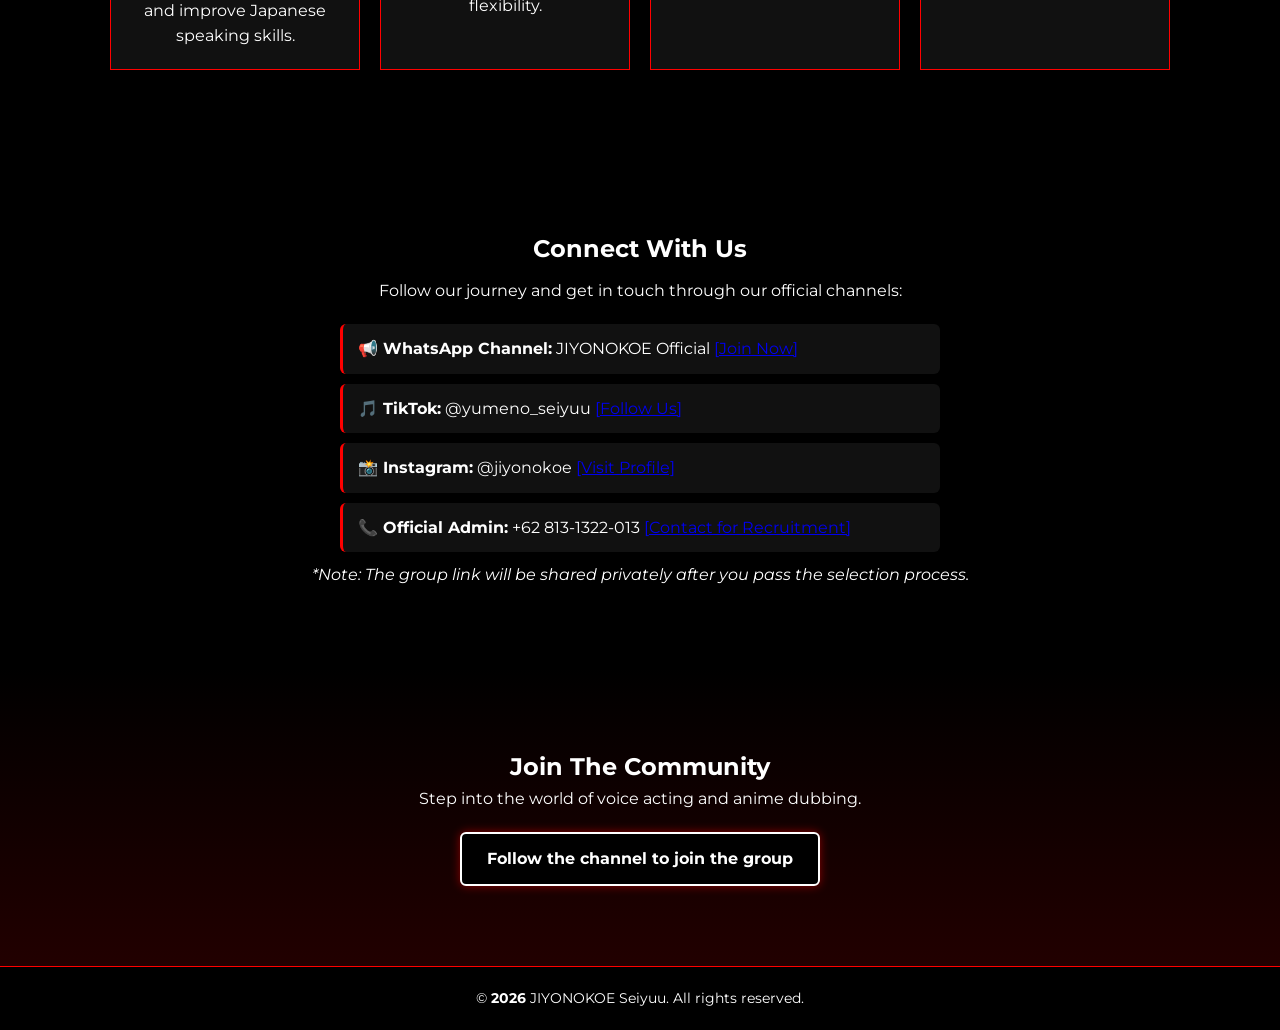
==== commit 879fad0a: "Add files via upload" ====
--- a/index.html
+++ b/index.html
@@ -19,7 +19,7 @@
     <link rel="stylesheet" href="css/style.css">
 
     <!-- PRELOAD (optional performance boost) -->
-    <link rel="preload" href="css/style.css" as="style">
+    <!-- <link rel="preload" href="css/style.css" as="style"> -->
 
     <style>
         #year {
@@ -200,7 +200,7 @@
 
                 <a href="https://whatsapp.com/channel/0029Vb7J8HgIt5rrhoiACw1H" class="btn join-btn" target="_blank"
                     rel="noopener noreferrer">
-                    Join WhatsApp Group
+                    Follow the channel to join the group
                 </a>
             </div>
         </section>
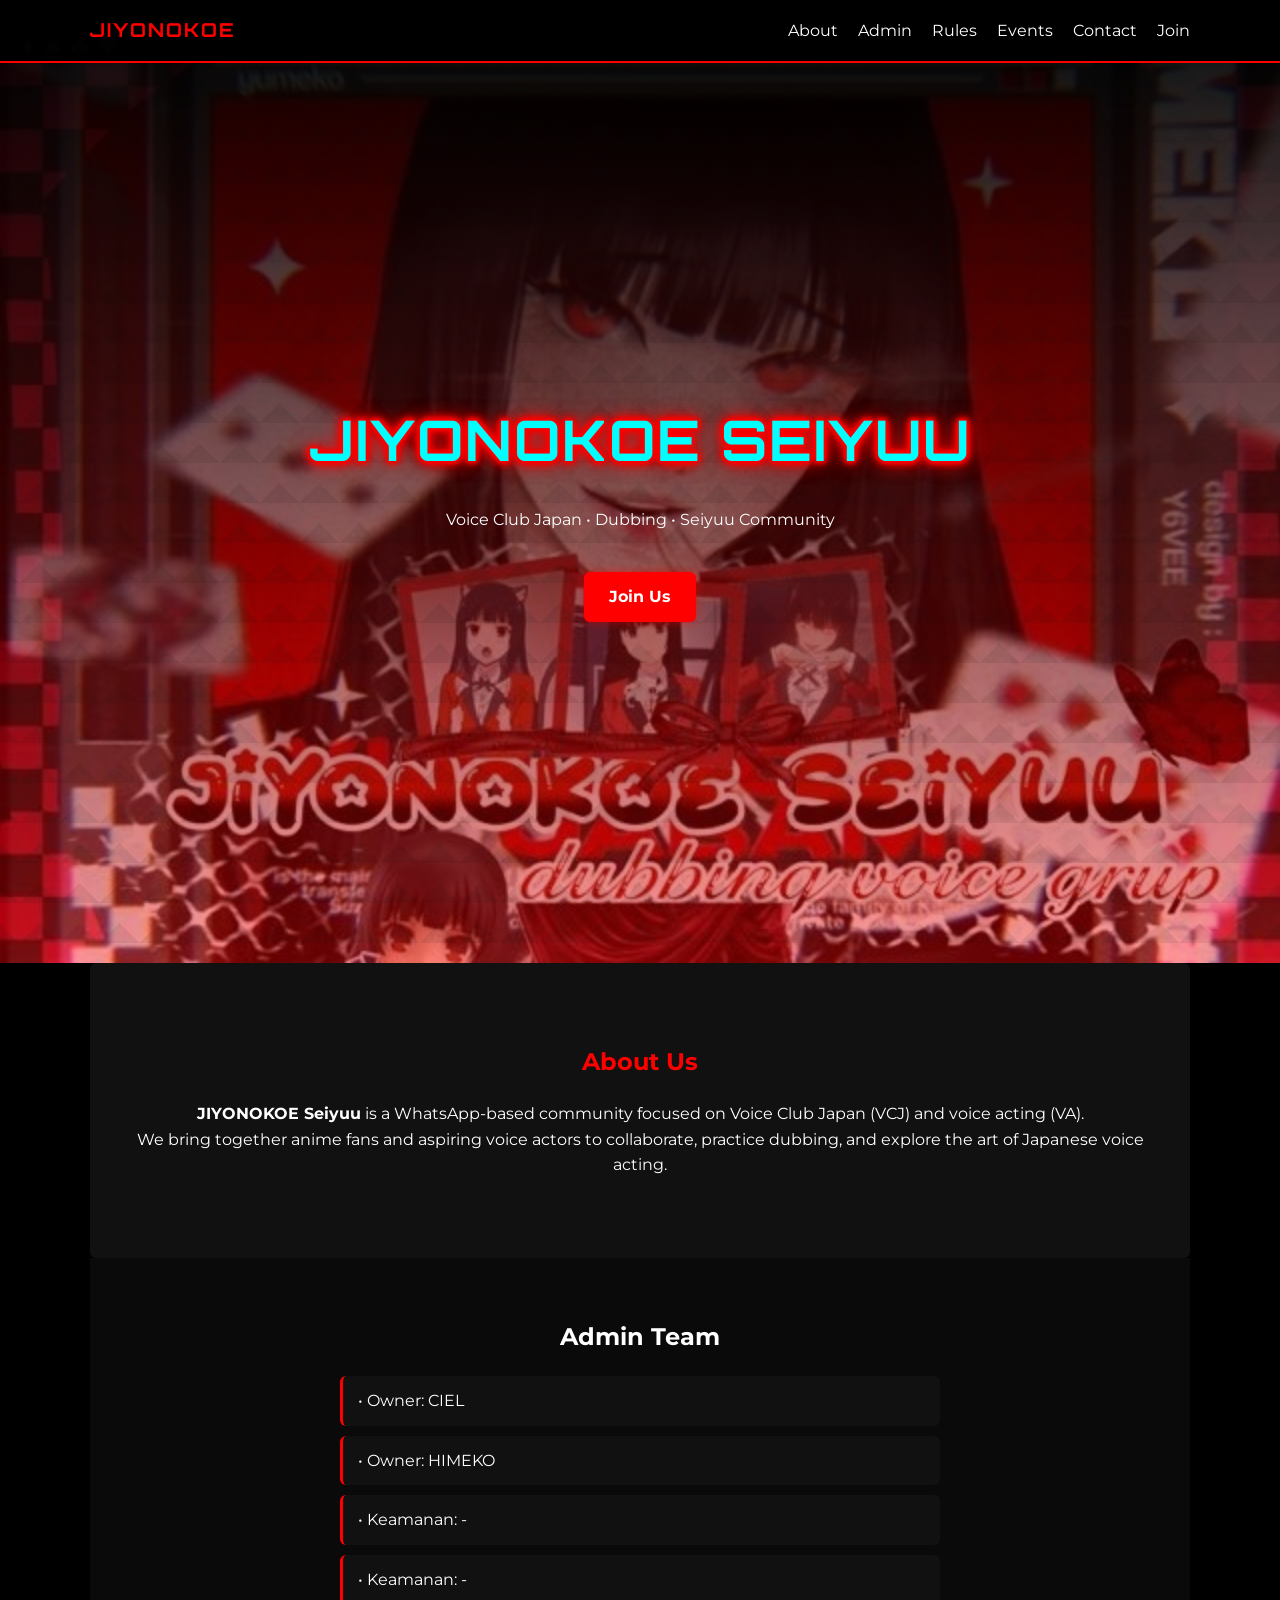
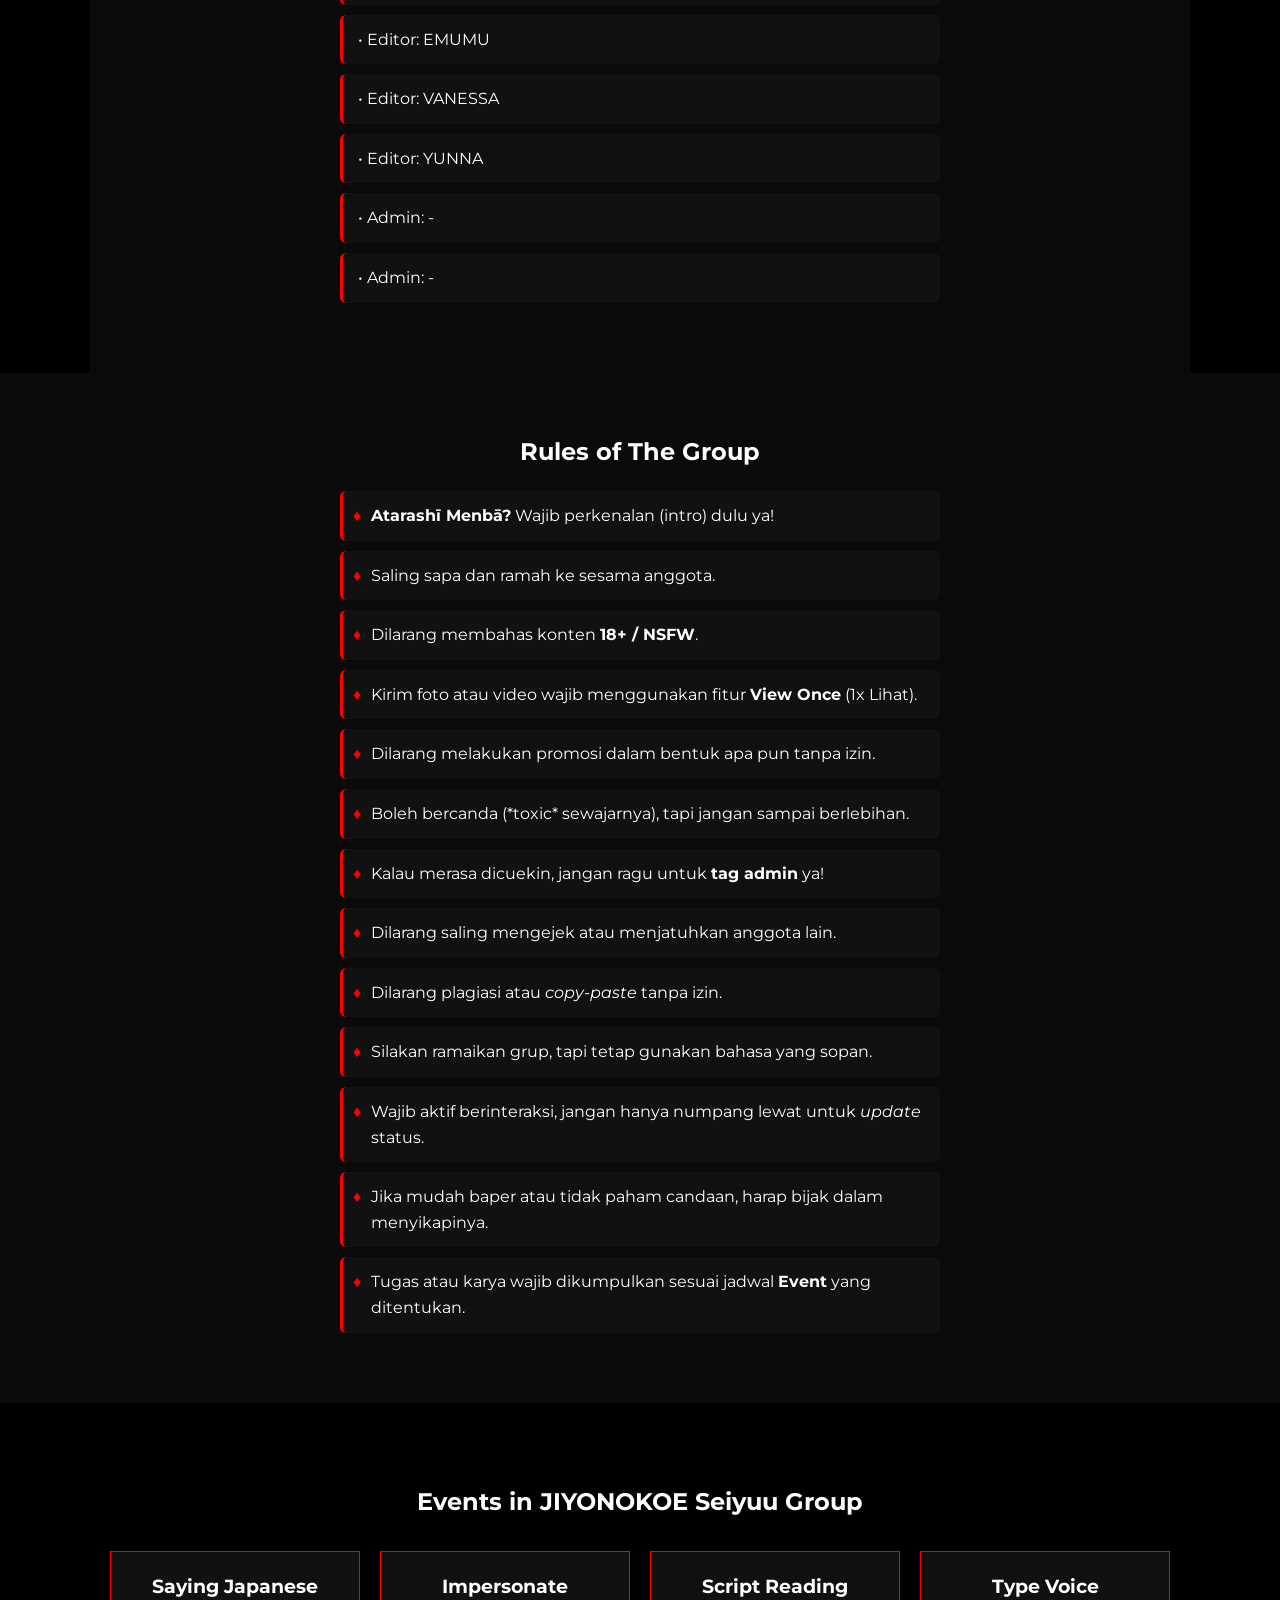
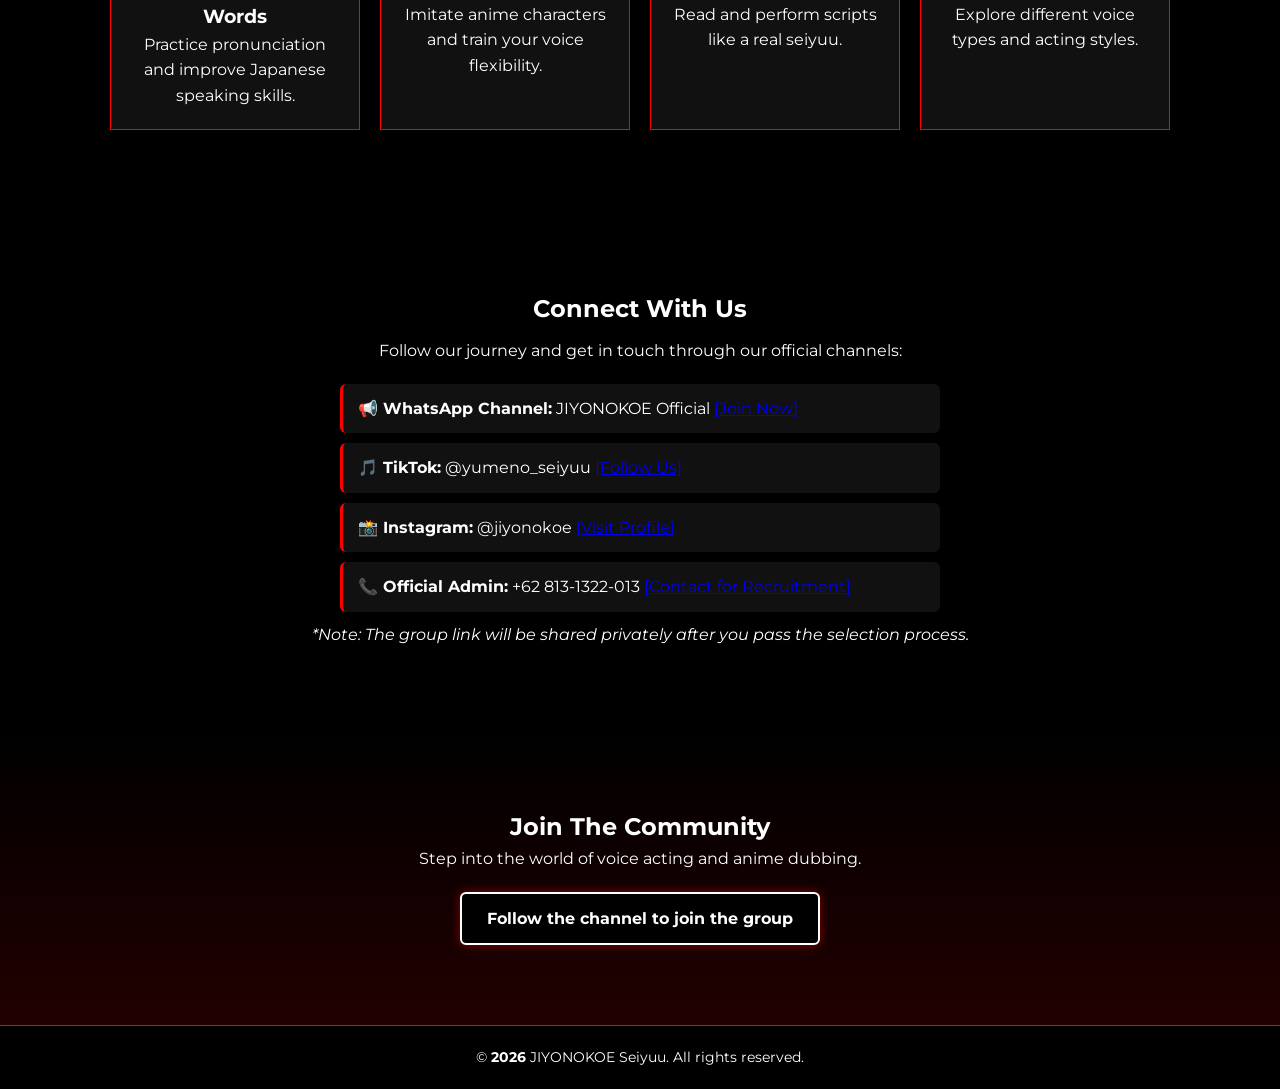
==== commit da6335ea: "Add files via upload" ====
--- a/index.html
+++ b/index.html
@@ -99,10 +99,11 @@
                 <li>• Moderator: Community Staff</li> -->
                 <li>• Owner: CIEL</li>
                 <li>• Owner: HIMEKO</li>
-                <li>• Keamanan: TARA</li>
+                <li>• Keamanan: -</li>
                 <li>• Keamanan: -</li>
                 <li>• Editor: EMUMU</li>
                 <li>• Editor: VANESSA</li>
+                <li>• Editor: YUNNA</li>
                 <li>• Admin: -</li>
                 <li>• Admin: -</li>
             </ul>
--- a/css/style.css
+++ b/css/style.css
@@ -488,11 +488,12 @@
 @media (max-width: 768px) {
     .menu-toggle {
         display: block;
+        font-size: 1.8rem;
     }
 
     .navbar .container {
         width: 100%;
-        padding: 0 15px;
+        padding: 18px 0;
     }
 
     .nav-links {
@@ -513,6 +514,10 @@
         display: flex;
     }
 
+    .logo {
+        font-size: 1.4rem;
+    }
+
     .hero {
         height: auto;
         /* jangan paksa 100vh */
@@ -528,6 +533,15 @@
         line-height: 1.3;
     }
 
+    .glitch::before,
+    .glitch::after {
+        display: none;
+    }
+
+    .glitch {
+        animation: none;
+    }
+
     .hero p {
         font-size: 0.9rem;
     }
--- a/css/style.css
+++ b/css/style.css
@@ -488,11 +488,12 @@
 @media (max-width: 768px) {
     .menu-toggle {
         display: block;
+        font-size: 1.8rem;
     }
 
     .navbar .container {
         width: 100%;
-        padding: 0 15px;
+        padding: 18px 0;
     }
 
     .nav-links {
@@ -513,6 +514,10 @@
         display: flex;
     }
 
+    .logo {
+        font-size: 1.4rem;
+    }
+
     .hero {
         height: auto;
         /* jangan paksa 100vh */
@@ -528,6 +533,15 @@
         line-height: 1.3;
     }
 
+    .glitch::before,
+    .glitch::after {
+        display: none;
+    }
+
+    .glitch {
+        animation: none;
+    }
+
     .hero p {
         font-size: 0.9rem;
     }
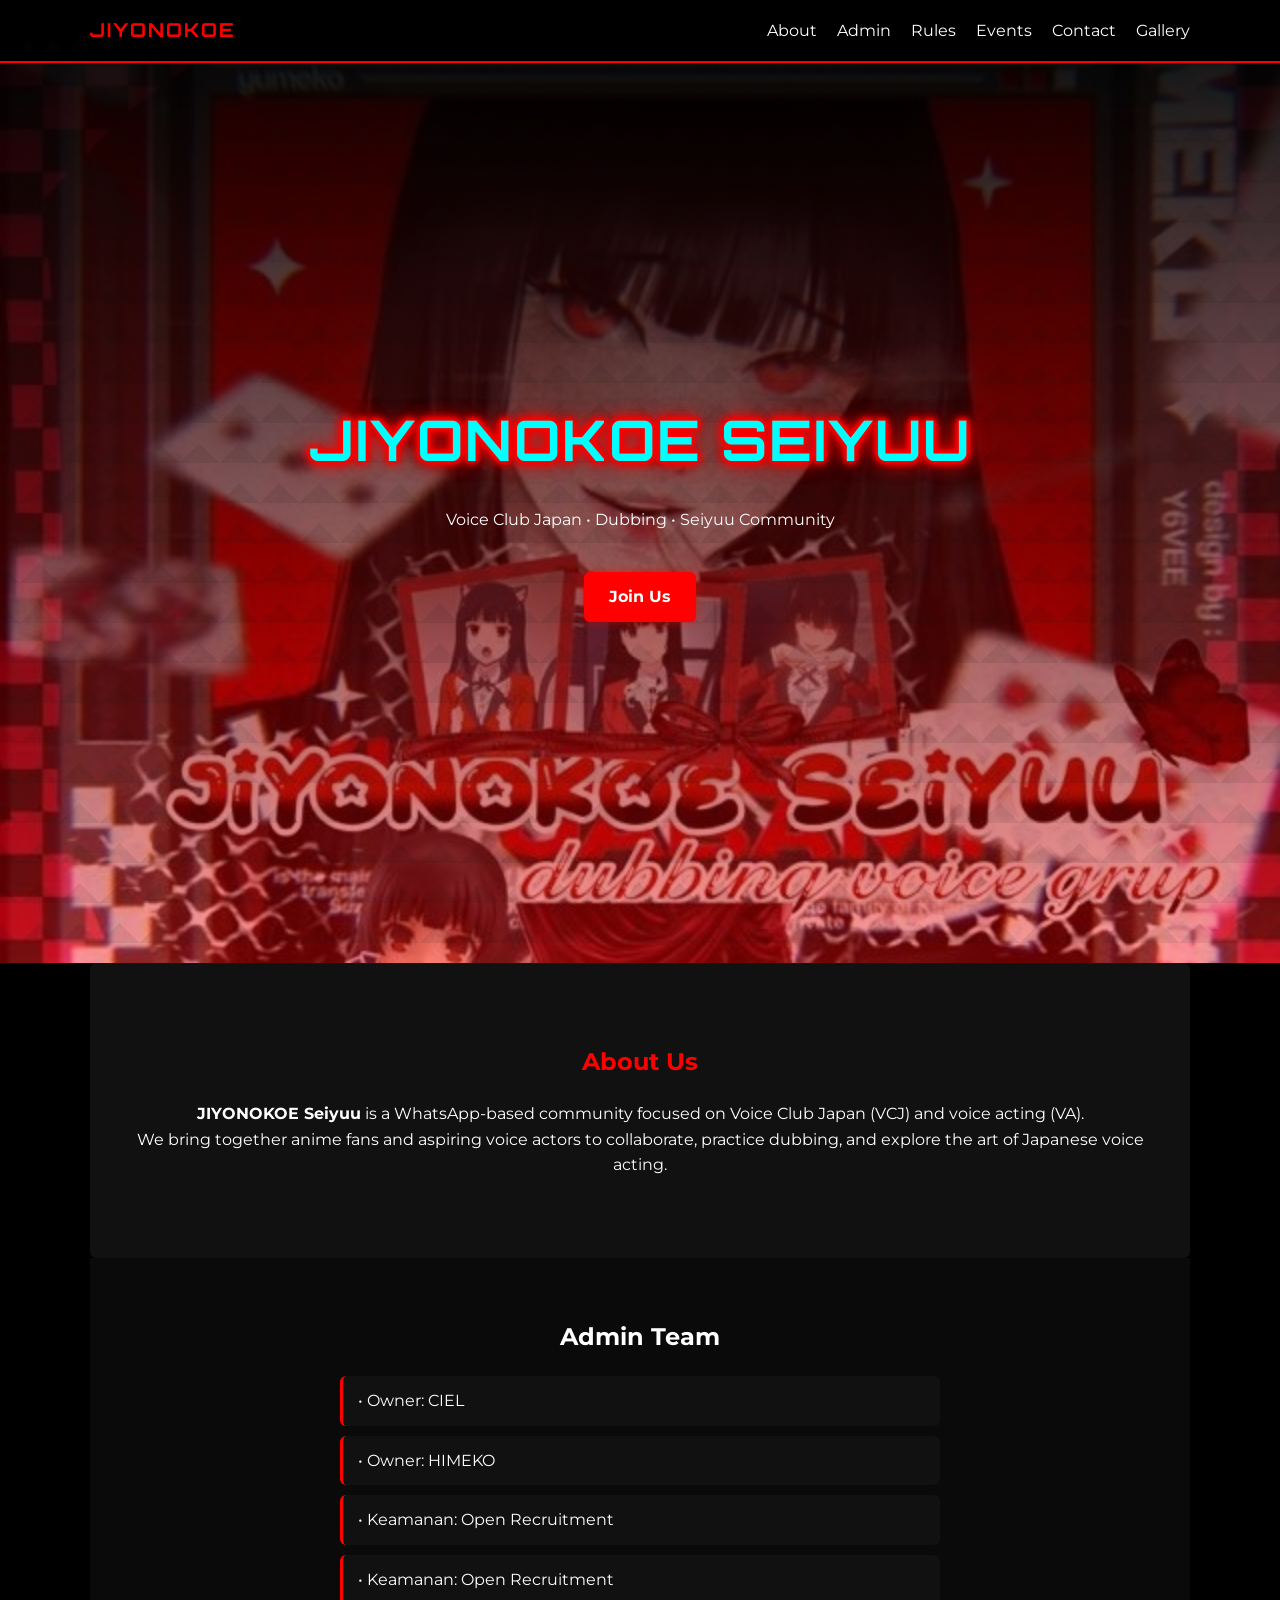
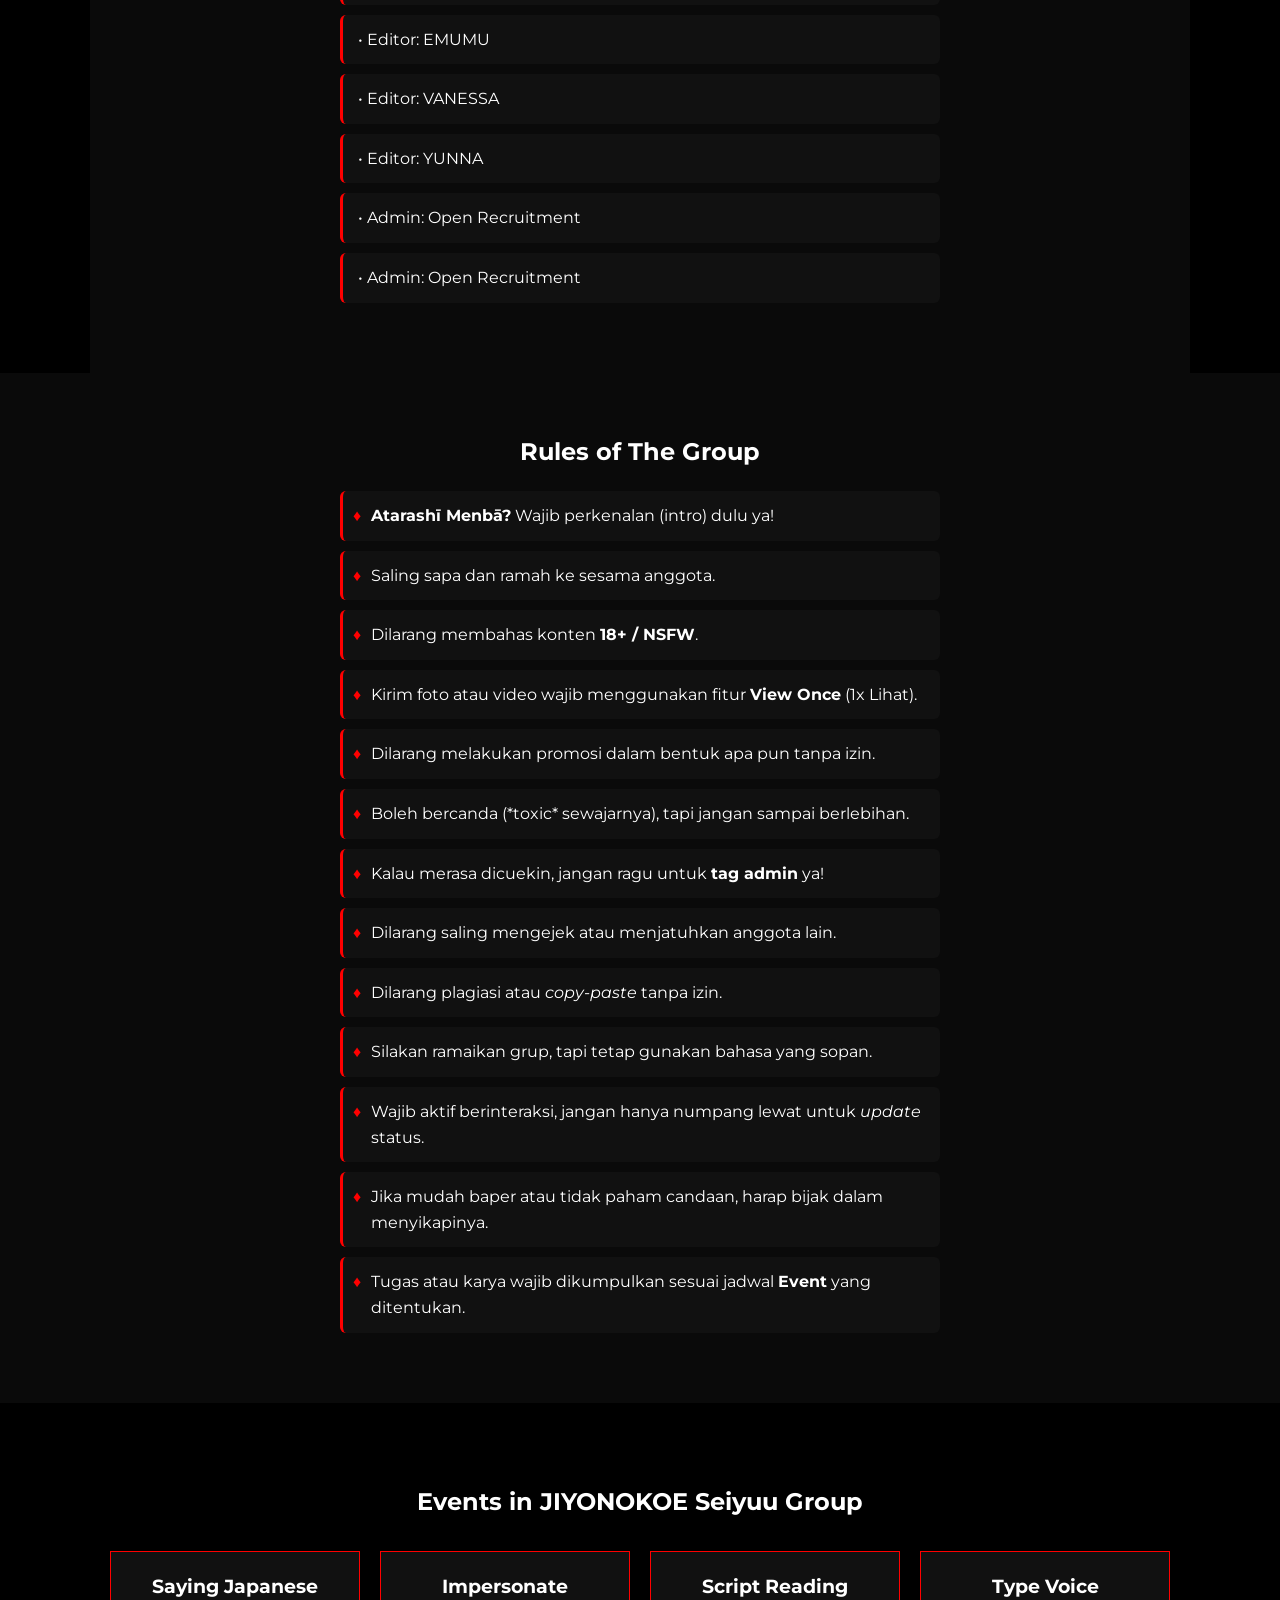
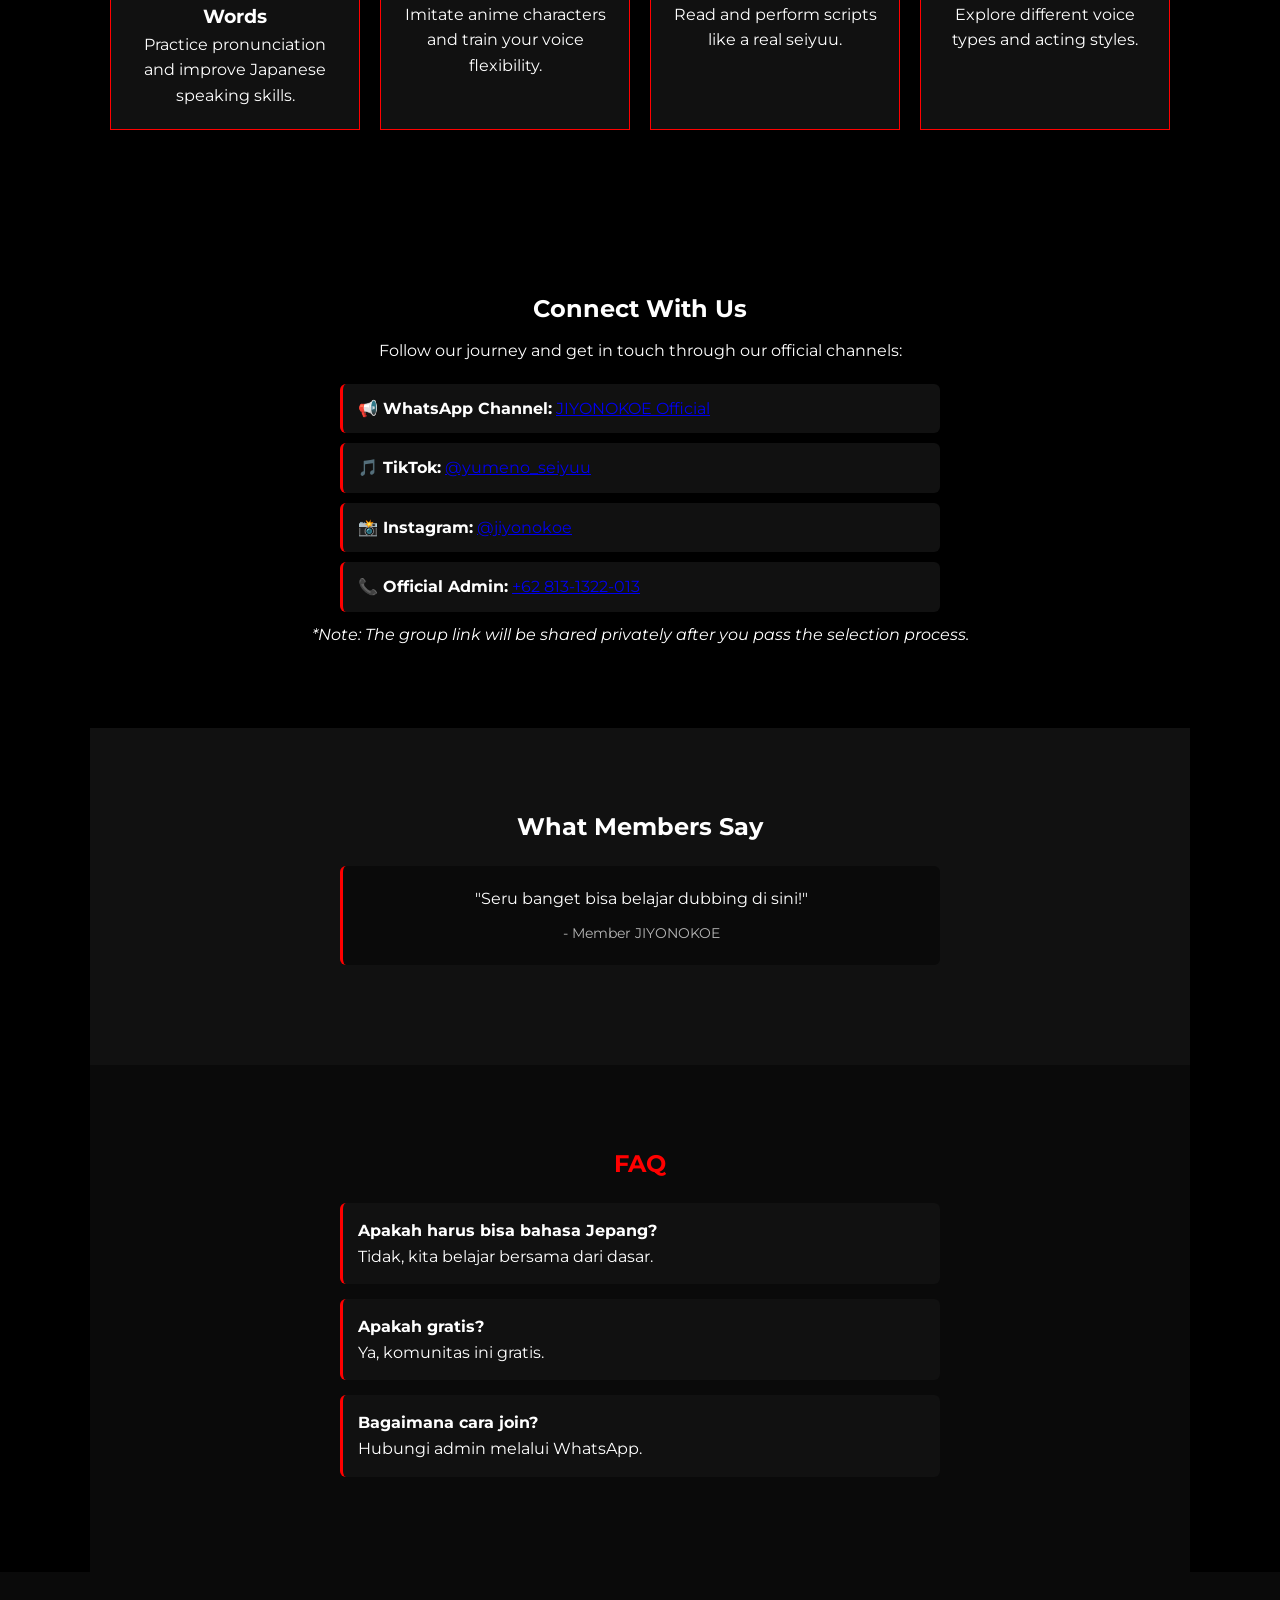
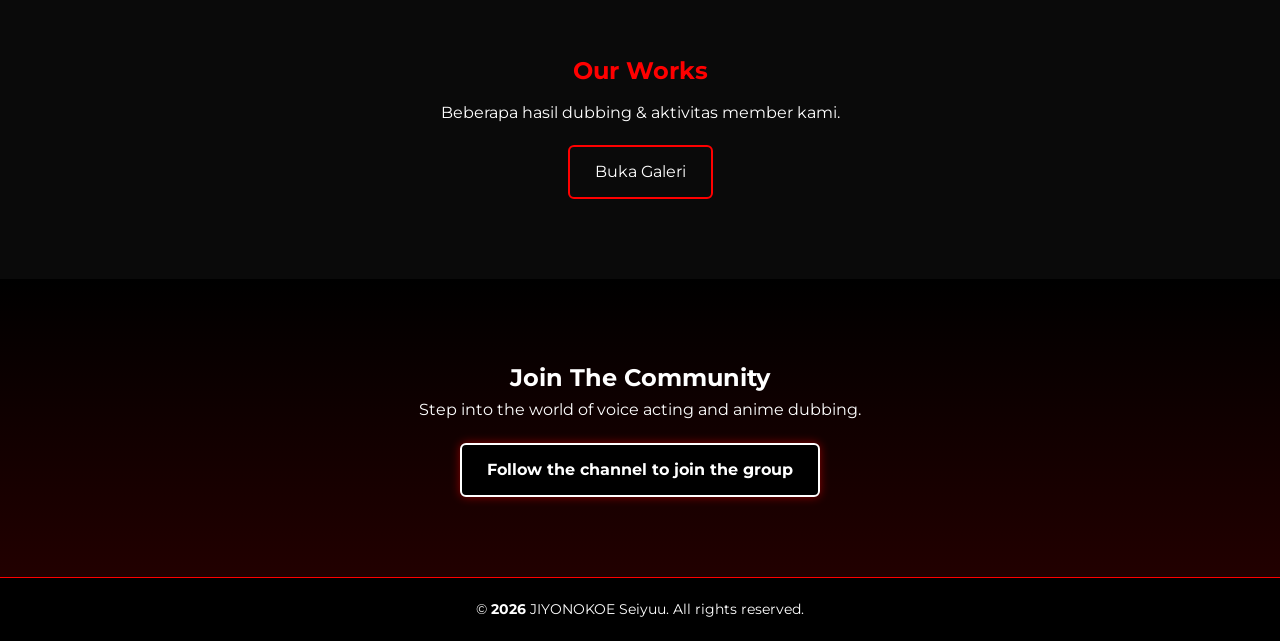
==== commit 42959cab: "Add files via upload" ====
--- a/index.html
+++ b/index.html
@@ -11,6 +11,15 @@
     <title>JIYONOKOE Seiyuu | Voice Acting Community</title>
     <meta name="description"
         content="Join JIYONOKOE Seiyuu - komunitas voice acting, dubbing anime, dan Voice Club Japan.">
+
+    <meta name="keywords" content="seiyuu, voice acting, dubbing anime, komunitas seiyuu, VCJ">
+    <meta name="author" content="JIYONOKOE Seiyuu">
+
+    <!-- Open Graph (untuk share ke WhatsApp, Discord, dll) -->
+    <meta property="og:title" content="JIYONOKOE Seiyuu | Voice Acting Community">
+    <meta property="og:description" content="Komunitas voice acting & dubbing anime berbasis WhatsApp.">
+    <meta property="og:image" content="assets/images/preview.jpg">
+    <meta property="og:type" content="website">
 
     <!-- FAVICON -->
     <link rel="icon" href="assets/icons/favicon.ico" type="image/x-icon">
@@ -29,6 +38,8 @@
         }
     </style>
 
+    <link rel="preconnect" href="https://fonts.googleapis.com">
+    <link rel="preconnect" href="https://fonts.gstatic.com" crossorigin>
     <link
         href="https://fonts.googleapis.com/css2?family=Orbitron:wght@500;700&family=Montserrat:wght@400;600&display=swap"
         rel="stylesheet">
@@ -42,16 +53,17 @@
             <div class="logo">JIYONOKOE</div>
 
             <!-- Hamburger button (mobile ready) -->
-            <button class="menu-toggle" aria-label="Toggle menu">☰</button>
-
-            <nav>
+            <button class="menu-toggle" aria-label="Toggle navigation menu" aria-expanded="false">☰</button>
+
+            <nav aria-label="Main navigation">
                 <ul class="nav-links">
                     <li><a href="#about">About</a></li>
                     <li><a href="#admin">Admin</a></li>
                     <li><a href="#rules">Rules</a></li>
                     <li><a href="#events">Events</a></li>
                     <li><a href="#contact">Contact</a></li>
-                    <li><a href="#join">Join</a></li>
+                    <li><a href="#gallery">Gallery</a></li>
+                    <!-- <li><a href="#join">Join</a></li> -->
                 </ul>
             </nav>
         </div>
@@ -99,13 +111,13 @@
                 <li>• Moderator: Community Staff</li> -->
                 <li>• Owner: CIEL</li>
                 <li>• Owner: HIMEKO</li>
-                <li>• Keamanan: -</li>
-                <li>• Keamanan: -</li>
+                <li>• Keamanan: Open Recruitment</li>
+                <li>• Keamanan: Open Recruitment</li>
                 <li>• Editor: EMUMU</li>
                 <li>• Editor: VANESSA</li>
                 <li>• Editor: YUNNA</li>
-                <li>• Admin: -</li>
-                <li>• Admin: -</li>
+                <li>• Admin: Open Recruitment</li>
+                <li>• Admin: Open Recruitment</li>
             </ul>
         </section>
 
@@ -166,30 +178,59 @@
 
                 <ul class="social-list">
                     <li>
-                        <strong>📢 WhatsApp Channel:</strong> JIYONOKOE Official
+                        <strong>📢 WhatsApp Channel:</strong>
                         <a href="https://whatsapp.com/channel/0029Vb7J8HgIt5rrhoiACw1H" target="_blank"
-                            rel="noopener noreferrer">[Join Now]</a>
-                    </li>
-                    <li>
-                        <strong>🎵 TikTok:</strong> @yumeno_seiyuu
+                            rel="noopener noreferrer">JIYONOKOE Official</a>
+                    </li>
+                    <li>
+                        <strong>🎵 TikTok:</strong>
                         <a href="https://www.tiktok.com/@yumeno_seiyuu" target="_blank"
-                            rel="noopener noreferrer">[Follow Us]</a>
-                    </li>
-                    <li>
-                        <strong>📸 Instagram:</strong> @jiyonokoe
+                            rel="noopener noreferrer">@yumeno_seiyuu</a>
+                    </li>
+                    <li>
+                        <strong>📸 Instagram:</strong>
                         <a href="https://www.instagram.com/invites/contact/?utm_source=ig_contact_invite&utm_medium=copy_link&utm_content=hyzspw4"
-                            target="_blank" rel="noopener noreferrer">[Visit Profile]</a>
-                    </li>
-                    <li>
-                        <strong>📞 Official Admin:</strong> +62 813-1322-013
+                            target="_blank" rel="noopener noreferrer">@jiyonokoe</a>
+                    </li>
+                    <li>
+                        <strong>📞 Official Admin:</strong>
                         <a href="https://wa.me/628131322013?text=Halo%20kak%20ciel,%20perkenalkan%20saya%20[nama].%0ASaya%20tertarik%20untuk%20bergabung%20dengan%20grup%20JIYONOKOE%20seiyuu.%20Apakah%20saat%20ini%20masih%20membuka%20pendaftaran?"
-                            target="_blank" rel="noopener noreferrer">[Contact for Recruitment]</a>
+                            target="_blank" rel="noopener noreferrer">+62 813-1322-013</a>
                     </li>
                 </ul>
 
                 <div class="registration-note">
                     <p><em>*Note: The group link will be shared privately after you pass the selection process.</em></p>
                 </div>
+            </div>
+        </section>
+
+        <section class="testimonials container">
+            <h2>What Members Say</h2>
+            <div class="testimonial-card">
+                <p>"Seru banget bisa belajar dubbing di sini!"</p>
+                <span>- Member JIYONOKOE</span>
+            </div>
+        </section>
+
+        <section class="faq container">
+            <h2>FAQ</h2>
+
+            <p><strong>Apakah harus bisa bahasa Jepang?</strong><br>
+                Tidak, kita belajar bersama dari dasar.</p>
+
+            <p><strong>Apakah gratis?</strong><br>
+                Ya, komunitas ini gratis.</p>
+
+            <p><strong>Bagaimana cara join?</strong><br>
+                Hubungi admin melalui WhatsApp.</p>
+        </section>
+
+        <section class="gallery-section fade-in" id="gallery">
+            <div class="container">
+                <h2>Our Works</h2>
+                <p>Beberapa hasil dubbing & aktivitas member kami.</p>
+                <a href="gallery.html" class="gallery-big">Buka Galeri</a>
             </div>
         </section>
 
--- a/css/style.css
+++ b/css/style.css
@@ -423,6 +423,115 @@
 
 .event-card:hover::before {
     opacity: 1;
+}
+
+/* Tambahan */
+/* =========================
+   GALLERY
+========================= */
+.gallery-section {
+    padding: 80px 20px;
+    text-align: center;
+    background: #0a0a0a;
+}
+
+.gallery-section h2 {
+    color: var(--primary);
+    margin-bottom: 10px;
+}
+
+.gallery-big {
+    display: inline-block;
+    margin-top: 20px;
+    padding: 12px 25px;
+    border: 2px solid var(--primary);
+    color: var(--light);
+    text-decoration: none;
+    border-radius: var(--radius);
+    transition: var(--transition);
+}
+
+.gallery-big:hover {
+    background: var(--primary);
+    color: var(--light);
+    box-shadow: 0 0 15px red;
+    transform: scale(1.05);
+}
+
+/* =========================
+   TESTIMONIALS
+========================= */
+.testimonials {
+    padding: 80px 20px;
+    text-align: center;
+    background: #111;
+}
+
+.testimonial-card {
+    max-width: 600px;
+    margin: 20px auto;
+    padding: 20px;
+    border-left: 3px solid var(--primary);
+    background: #0a0a0a;
+    border-radius: var(--radius);
+    position: relative;
+    transition: var(--transition);
+}
+
+.testimonial-card:hover {
+    transform: translateY(-5px);
+    box-shadow: 0 0 15px red;
+}
+
+.testimonial-card span {
+    display: block;
+    margin-top: 10px;
+    opacity: 0.7;
+    font-size: 0.9rem;
+}
+
+/* =========================
+   FAQ
+========================= */
+.faq {
+    padding: 80px 20px;
+    text-align: center;
+    background: #0a0a0a;
+}
+
+.faq h2 {
+    color: var(--primary);
+    margin-bottom: 20px;
+}
+
+.faq p {
+    max-width: 600px;
+    margin: 15px auto;
+    background: #111;
+    padding: 15px;
+    border-left: 3px solid var(--primary);
+    border-radius: var(--radius);
+    text-align: left;
+    transition: var(--transition);
+}
+
+.faq p:hover {
+    background: #1a1a1a;
+    transform: translateX(5px);
+}
+
+/* =========================
+   SCROLL ANIMATION
+========================= */
+.fade-in {
+    opacity: 0;
+    transform: translateY(30px);
+    transition: 0.6s ease;
+}
+
+.fade-in.show {
+    opacity: 1;
+    transform: translateY(0);
 }
 
 /* =========================
@@ -545,4 +654,17 @@
     .hero p {
         font-size: 0.9rem;
     }
+
+    .testimonial-card {
+        padding: 15px;
+    }
+
+    .faq p {
+        font-size: 0.9rem;
+    }
+
+    .gallery-big {
+        width: 100%;
+        text-align: center;
+    }
 }
--- a/css/style.css
+++ b/css/style.css
@@ -423,6 +423,115 @@
 
 .event-card:hover::before {
     opacity: 1;
+}
+
+/* Tambahan */
+/* =========================
+   GALLERY
+========================= */
+.gallery-section {
+    padding: 80px 20px;
+    text-align: center;
+    background: #0a0a0a;
+}
+
+.gallery-section h2 {
+    color: var(--primary);
+    margin-bottom: 10px;
+}
+
+.gallery-big {
+    display: inline-block;
+    margin-top: 20px;
+    padding: 12px 25px;
+    border: 2px solid var(--primary);
+    color: var(--light);
+    text-decoration: none;
+    border-radius: var(--radius);
+    transition: var(--transition);
+}
+
+.gallery-big:hover {
+    background: var(--primary);
+    color: var(--light);
+    box-shadow: 0 0 15px red;
+    transform: scale(1.05);
+}
+
+/* =========================
+   TESTIMONIALS
+========================= */
+.testimonials {
+    padding: 80px 20px;
+    text-align: center;
+    background: #111;
+}
+
+.testimonial-card {
+    max-width: 600px;
+    margin: 20px auto;
+    padding: 20px;
+    border-left: 3px solid var(--primary);
+    background: #0a0a0a;
+    border-radius: var(--radius);
+    position: relative;
+    transition: var(--transition);
+}
+
+.testimonial-card:hover {
+    transform: translateY(-5px);
+    box-shadow: 0 0 15px red;
+}
+
+.testimonial-card span {
+    display: block;
+    margin-top: 10px;
+    opacity: 0.7;
+    font-size: 0.9rem;
+}
+
+/* =========================
+   FAQ
+========================= */
+.faq {
+    padding: 80px 20px;
+    text-align: center;
+    background: #0a0a0a;
+}
+
+.faq h2 {
+    color: var(--primary);
+    margin-bottom: 20px;
+}
+
+.faq p {
+    max-width: 600px;
+    margin: 15px auto;
+    background: #111;
+    padding: 15px;
+    border-left: 3px solid var(--primary);
+    border-radius: var(--radius);
+    text-align: left;
+    transition: var(--transition);
+}
+
+.faq p:hover {
+    background: #1a1a1a;
+    transform: translateX(5px);
+}
+
+/* =========================
+   SCROLL ANIMATION
+========================= */
+.fade-in {
+    opacity: 0;
+    transform: translateY(30px);
+    transition: 0.6s ease;
+}
+
+.fade-in.show {
+    opacity: 1;
+    transform: translateY(0);
 }
 
 /* =========================
@@ -545,4 +654,17 @@
     .hero p {
         font-size: 0.9rem;
     }
+
+    .testimonial-card {
+        padding: 15px;
+    }
+
+    .faq p {
+        font-size: 0.9rem;
+    }
+
+    .gallery-big {
+        width: 100%;
+        text-align: center;
+    }
 }
